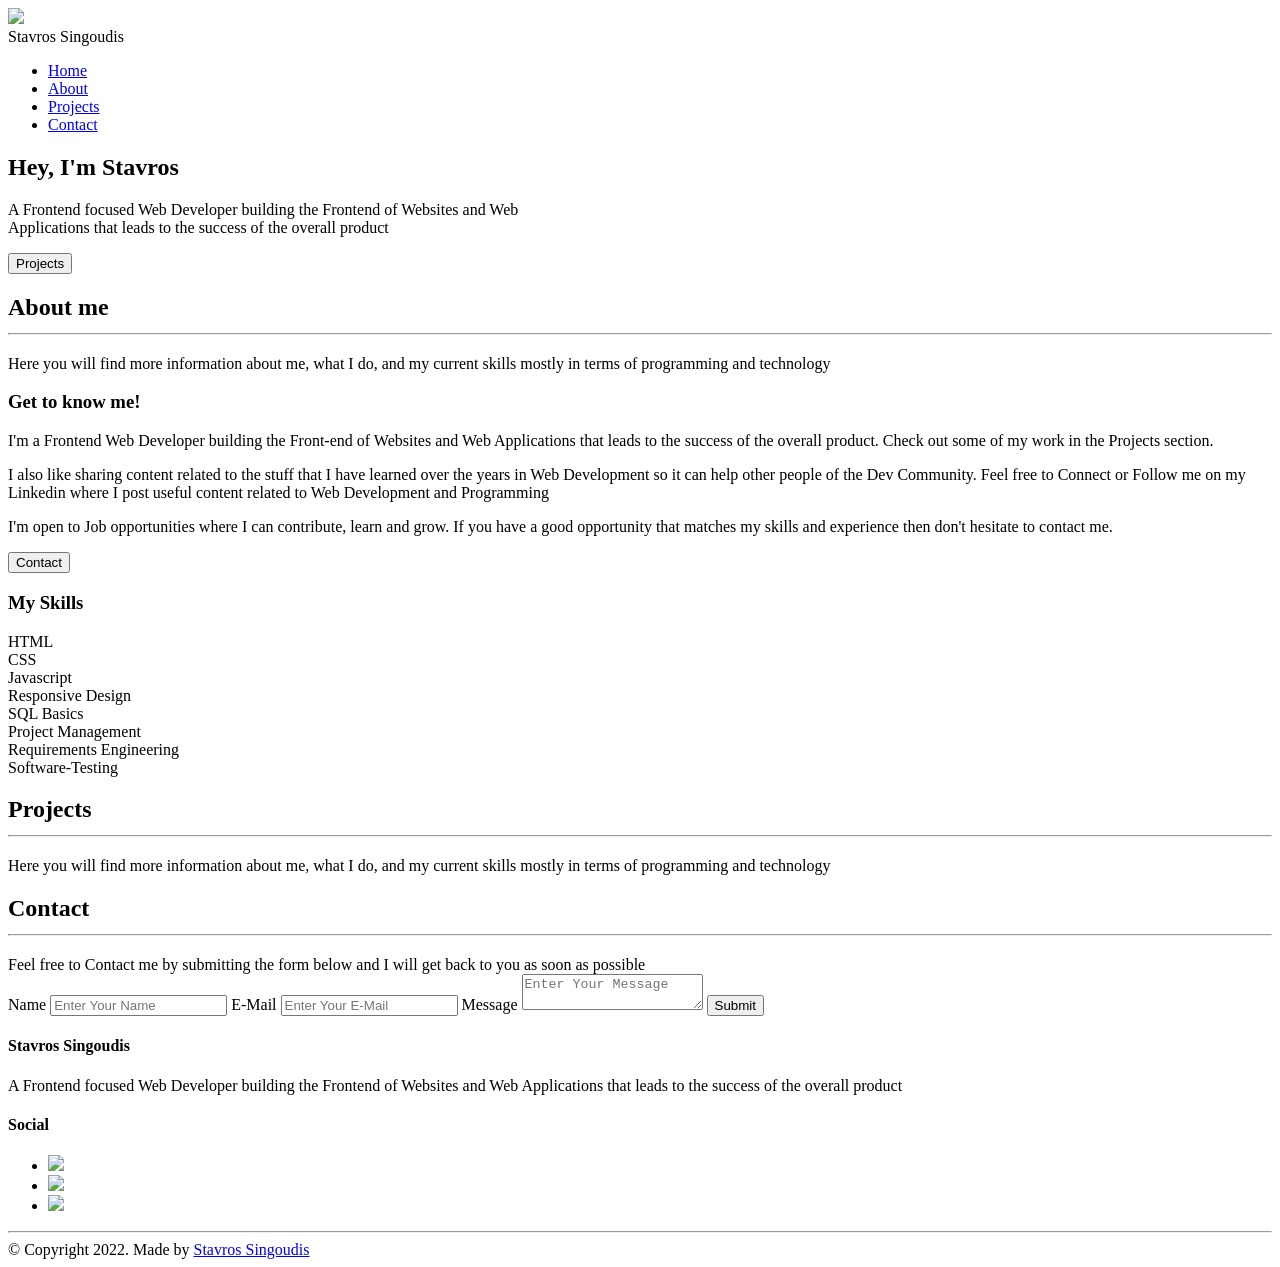
==== index.html @ 472e241a "Update index.html" ====
<!DOCTYPE html>
<html>

<head>
  <meta name="viewport" content="width=device-width, initial-scale=1">
  <link rel="stylesheet" href="index.css">
</head>


<body>
  <header class="header">
    <div class="header-container">
      <div class="header_left-container">
      <div class="header_logo">
        <img src="img/face-drake.png" class="header_logo-img"> </div>
        <span class="header_name"> Stavros Singoudis </span>
      </div>
      
      <div class="header_right-container">
        <ul class="header_links">
          <li class="header_link-wrapper">
            <a href="#home" class="header_link">Home</a> </li>
          <li class="header_link-wrapper">
            <a href="#about" class="header_link">About</a> </li>
          <li class="header_link-wrapper">
            <a href="#projects" class="header_link">Projects</a> </li>
          <li class="header_link-wrapper">
            <a href="#contact" class="header_link">Contact</a> </li>
        </ul>
      </div>
    </div>
  </header>


  <section class="home" id="home">
  <div class="main-container" id="home">
  <h1 class="home__mainName">Hey, I'm Stavros</h1>
    <div class="description">
    <p class="home__mainDescription">A Frontend focused Web Developer building the Frontend of Websites and Web <br>
      Applications that leads to the success of the overall 
      product</p> </div>
      <button class="button" id="home">Projects</button>
      <div class="mouse"></div>
      <!--hier noch das coole logo, aber weiß nicht wie-->
  </div>
</section>


<section class="about">  
  <div class="main-container" id="about"> 
    <h2 id="about">About me <hr class="rounded"> </h2>
    <div class="description">
      <p class="description" id="about">Here you will find more information about me, what I do, and my current skills mostly in terms of programming and technology
      </p>
      <div class="about_content">
        <div class="about_description">
         <h3>Get to know me!</h3> 
         <p>I'm a Frontend Web Developer building the Front-end of Websites and Web Applications that leads to the success of the overall product. Check out some of my work in the Projects section. </p>
          <p>I also like sharing content related to the stuff that I have learned over the years in Web Development so it can help other people of the Dev Community. Feel free to Connect or Follow me on my Linkedin where I post useful content related to Web Development and Programming</p>
          <p>I'm open to Job opportunities where I can contribute, learn and grow. If you have a good opportunity that matches my skills and experience then don't hesitate to contact me.
          </p>
          <button class="button" id="contactBT">Contact
            <!-- <a href="#contact">Contact</a> -->
          </button>
        
        </div>
        <div class="about_mySkills">
          <h3>My Skills</h3>
          <div class="skill">HTML</div>
          <div class="skill">CSS</div>
          <div class="skill">Javascript</div>
          <div class="skill">Responsive Design</div>
          <div class="skill">SQL Basics</div>
          <div class="skill">Project Management</div>
          <div class="skill">Requirements Engineering</div>
          <div class="skill">Software-Testing</div>
        </div>
      </div>
    </div> 
  </div>
</section>


<section class="projects" id="projects"> 
  <div class="main-container"> 
    <h2> Projects <hr class="rounded"></h2>
    <div class="description">
      <p class="description" id="projects">Here you will find more information about me, what I do, and my current skills mostly in terms of programming and technology
      </p>
  </div>
</section>
<section class="contact"> 
  <div class="main-container" id="contact"> 
    <h2>Contact <hr class="rounded"></h2>
    <div class="description">Feel free to Contact me by submitting the form below and I will get back to you as soon as possible
    </div>
      <div class="contactContainer">
        <div class="contactContainer-wrapper">
        <label for="name" class="tfDescription">Name</label>
        <input type="text" id="name" name="name" placeholder="Enter Your Name">
        <label for="mail" class="tfDescription">E-Mail</label>
        <input type="text" id="mail" name="mail" placeholder="Enter Your E-Mail">

        <label for="message" class="tfDescription">Message</label>
        <textarea name="message" placeholder="Enter Your Message"></textarea>
        <button class="button" id="submitBT">Submit</button>

    </div>
 </div>  
</div>
  </section>


<footer>
  <div class="footer_upper-container">
<div class="footer_upper-container-main">
  <div class="footer_upper-left-container">
    <h4>Stavros Singoudis</h4>
    <p class="footer-description">A Frontend focused Web Developer building the Frontend of Websites and Web Applications that leads to the success of the overall product</p>
  </div>
  <div class="footer_upper-right-container">
    <h4 id="social">Social</h4>
      <ul class="footer-icons-wrapper">
        <li class="footer-icons-list"> 
          <a href="..." class="footer-icons-link"><img class="footer-icons" src="img/Twitter-logo-transparent.png"></a></li>
        <li class="footer-icons"> 
          <a href="..." class="footer-icons-link"><img class="footer-icons" src="img/Linkedin-logo-round-transparent.png"></a></li>
        <li class="footer-icons"> 
          <a href="..." class="footer-icons-link"><img class="footer-icons" src="img/Discord-logo-transparent.png"></a></li>
        <!-- <li class="footer-icons"> 
          <a href="..." class="footer-icons-link"><img class="footer-icons" src="img/Telegram-logo-round-transparent.png"></a></li> -->
      </ul>
  </div>
</div>

      <hr class="footer-divider">

<div class="footer_lower-container">© Copyright 2022. Made by 
  <a href="..." class="footer_lower-name">Stavros Singoudis</a></div>
</div>
</footer>


</body>
</html>
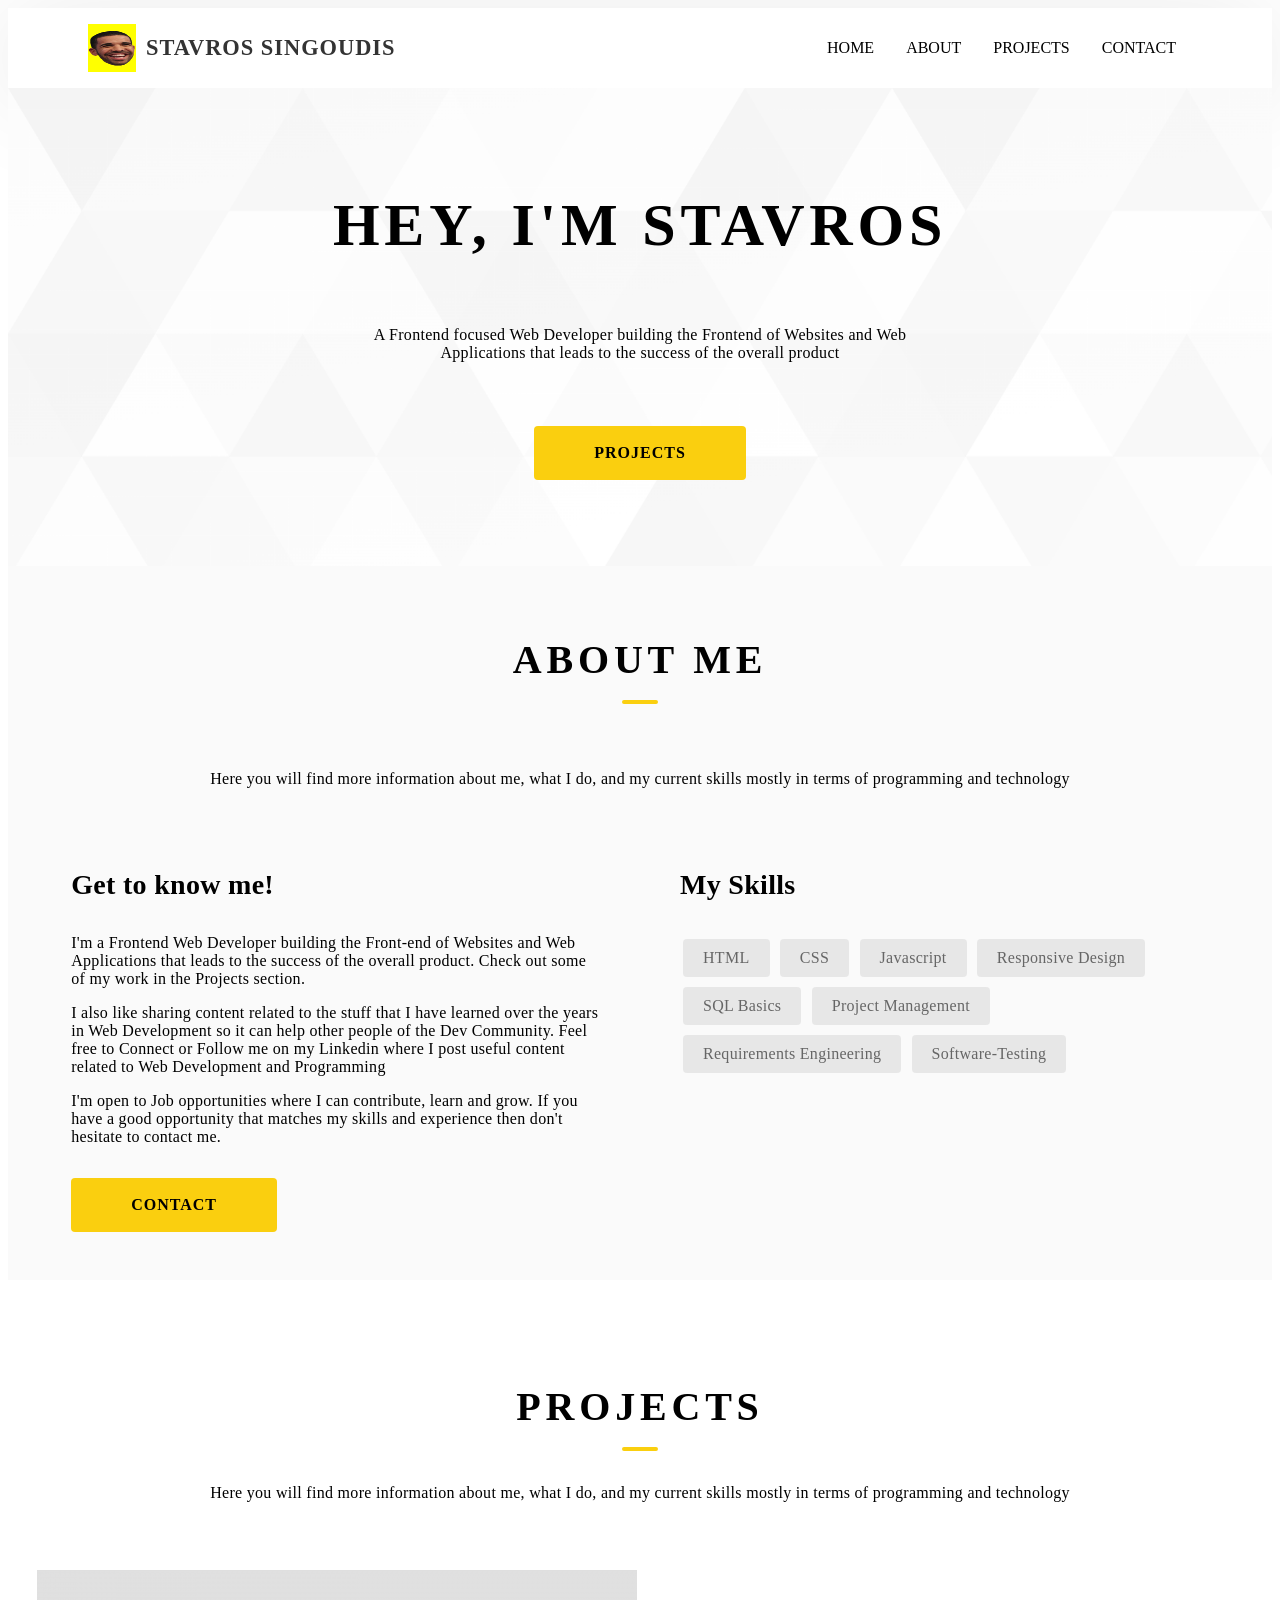
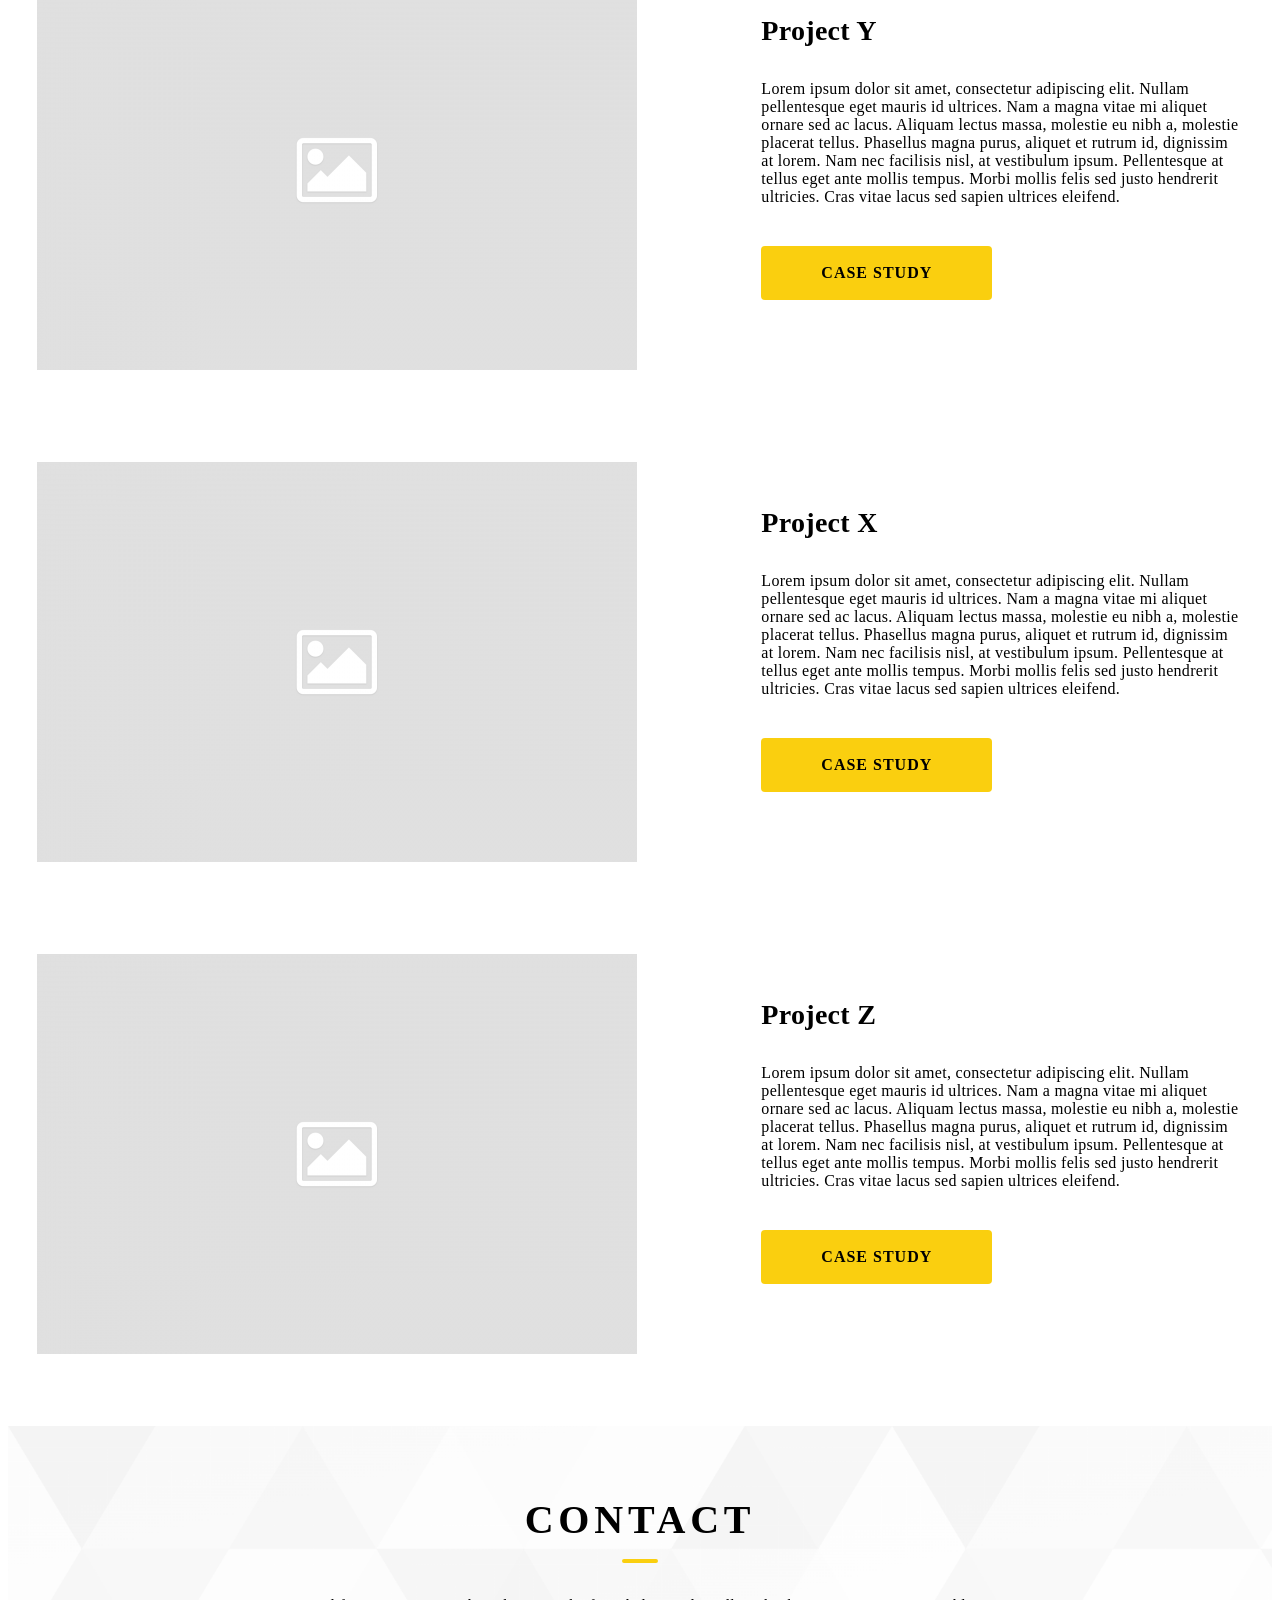
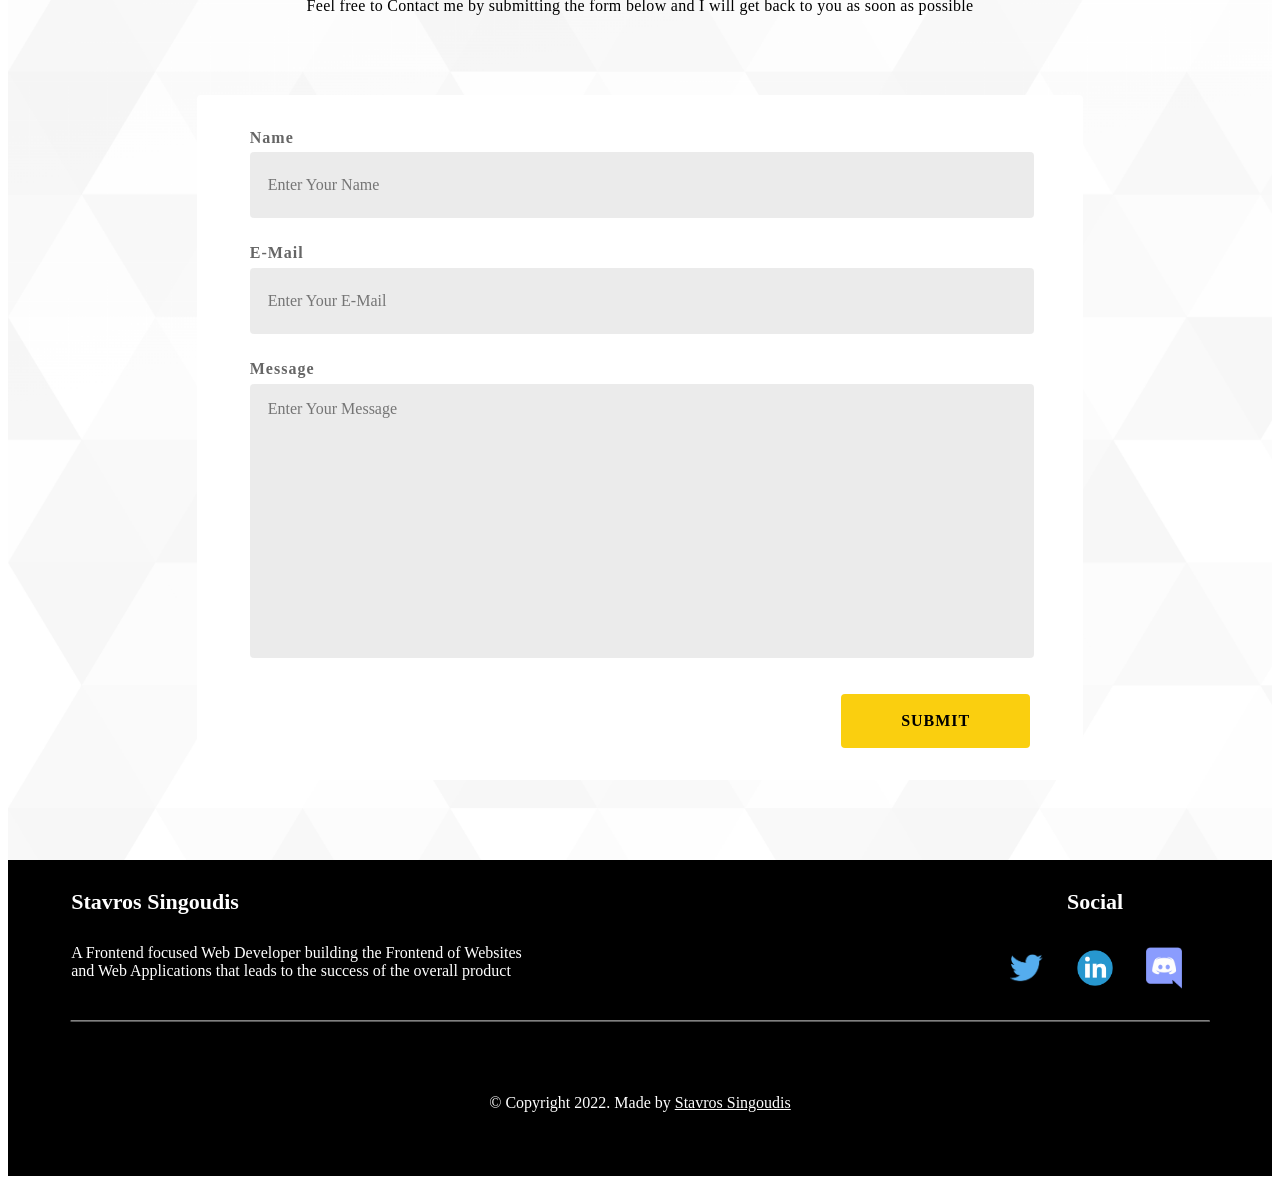
==== commit 8acb06dc: "Update 16_11_22 Project section updated" ====
--- a/index.html
+++ b/index.html
@@ -82,12 +82,56 @@
 
 
 <section class="projects" id="projects"> 
-  <div class="main-container"> 
+  <div class="main-container" id="projects"> 
     <h2> Projects <hr class="rounded"></h2>
-    <div class="description">
+    <div class="projects-main-container">
       <p class="description" id="projects">Here you will find more information about me, what I do, and my current skills mostly in terms of programming and technology
       </p>
-  </div>
+    <div class="projects-content-grid">
+      <div class="projects-picture">
+        <img class="projects-image" src="img/placeholder-image-600x400.png">
+      </div>
+      <div class="projects-content">
+        <h3>Project Y</h3>
+        <p class="projects">Lorem ipsum dolor sit amet, consectetur adipiscing elit. Nullam pellentesque eget mauris id ultrices. Nam a magna vitae mi aliquet ornare sed ac lacus. Aliquam lectus massa, molestie eu nibh a, molestie placerat tellus. Phasellus magna purus, 
+          aliquet et rutrum id, dignissim at lorem. Nam nec facilisis nisl, at vestibulum ipsum. Pellentesque at tellus eget ante mollis tempus. Morbi mollis felis sed justo hendrerit ultricies. Cras vitae lacus sed sapien ultrices eleifend.
+        </p> 
+        <button class="case-study" id="..." href="...">Case Study</button>
+      </div>  
+    </div>
+
+    <div class="projects-content-grid">
+      <div class="projects-picture">
+        <img class="projects-image" src="img/placeholder-image-600x400.png">
+      </div>
+      <div class="projects-content">
+        <h3>Project X</h3>
+        <p class="projects">Lorem ipsum dolor sit amet, consectetur adipiscing elit. Nullam pellentesque eget mauris id ultrices. Nam a magna vitae mi aliquet ornare sed ac lacus. Aliquam lectus massa, molestie eu nibh a, molestie placerat tellus. Phasellus magna purus, 
+          aliquet et rutrum id, dignissim at lorem. Nam nec facilisis nisl, at vestibulum ipsum. Pellentesque at tellus eget ante mollis tempus. Morbi mollis felis sed justo hendrerit ultricies. Cras vitae lacus sed sapien ultrices eleifend.
+        </p> 
+        <button class="case-study" id="..." href="...">Case Study</button>
+      </div>  
+    </div>
+
+    <div class="projects-content-grid">
+      <div class="projects-picture">
+        <img class="projects-image" src="img/placeholder-image-600x400.png">
+      </div>
+      <div class="projects-content">
+        <h3>Project Z</h3>
+        <p class="projects">Lorem ipsum dolor sit amet, consectetur adipiscing elit. Nullam pellentesque eget mauris id ultrices. Nam a magna vitae mi aliquet ornare sed ac lacus. Aliquam lectus massa, molestie eu nibh a, molestie placerat tellus. Phasellus magna purus, 
+          aliquet et rutrum id, dignissim at lorem. Nam nec facilisis nisl, at vestibulum ipsum. Pellentesque at tellus eget ante mollis tempus. Morbi mollis felis sed justo hendrerit ultricies. Cras vitae lacus sed sapien ultrices eleifend.
+        </p> 
+        <button class="case-study" id="..." href="...">Case Study</button>
+      </div>  
+    </div>
+
+
+
+</div>
+</div>
+
+
 </section>
 <section class="contact"> 
   <div class="main-container" id="contact"> 
@@ -142,4 +186,4 @@
 
 
 </body>
-</html>
+</html>
--- a/index.css
+++ b/index.css
@@ -0,0 +1,494 @@
+
+
+* {
+    font-family:"Source Sans Pro", serif;
+    /* border: .2px solid orange; */
+}
+
+
+
+    /* Überschriften */
+h1 {
+    margin-top: 15px;
+    font-family:'Times New Roman', Times, serif;
+    text-transform: uppercase;
+    letter-spacing: .3rem;
+    font-weight: 900;
+    font-size: 60px;
+}
+
+h2{
+    line-height: 60px;
+    vertical-align: baseline;
+    font-size: 40px;
+    letter-spacing: .3rem;
+    font-weight: 700;
+    text-transform:uppercase;
+    padding-top: 4rem;
+}
+
+h2#about {
+    padding-top: 4rem;
+    padding-bottom: .8rem;
+}
+
+h3{
+    line-height: 42px;
+    font-size:28px;
+    vertical-align: baseline;
+}
+
+h4{
+    font-size:22px;
+    color:white;
+}
+
+h4#social {
+    text-align: center;
+}
+
+
+
+    /* Header */
+
+/* header {
+    position:fixed;
+    width: 100%;
+    z-index: 1000;
+    box-shadow: 0 10px 100px rgb(0 0 0 / 10%);
+    margin-top: -10px;
+} */
+
+.header-container {
+    display: flex;
+    align-items: center;
+    justify-content: space-between;
+    padding: 1rem 5rem;
+    background: #000;
+    background: #fff;
+    box-shadow: 0 10px 100px rgb(0 0 0 / 10%);
+}
+
+
+    /* Header left container*/
+.header_left-container {
+    display: flex;
+    align-items: center;
+    cursor: pointer;
+    color: #333;
+    transition: color .3s;
+}
+
+.header_logo {
+    height: 48px;
+    width: 48px;
+    background-color: yellow;
+}
+
+.header_logo-img{
+    height: 48px;
+    width: 48px;
+}
+
+.header_name {
+    font-size: 1.4rem;
+    text-transform: uppercase;
+    font-weight: 700;
+    letter-spacing: 1px;
+    padding-left: 10px;
+}
+
+
+    /* Header right container*/
+.header_right-container {
+    text-transform: uppercase;
+}
+
+ul.header_links {
+    display:flex;
+    flex:1;
+    align-content: center;
+    padding-left: 0px;
+    margin:0%;
+}
+
+li.header_link-wrapper {
+    list-style: none;
+    justify-content: space-evenly;
+    line-height: 48px;
+    text-align: center;
+}
+
+.header_link {
+    text-decoration: none;
+    color:black;
+    padding: 1rem;
+}
+
+a:hover {
+    color:#facf0f;
+    transition: .4s;
+}
+
+.main-container {
+    width:100%;
+    text-align: center;
+    font-size: 16px;
+    letter-spacing: .3px;
+    position:relative;
+}
+
+.main-container#home {
+    background-image: url("img/home-background.png");
+    background-size: cover;
+    height: 50vh;
+    min-height: 30rem;
+    max-height: 80rem;
+
+    flex-direction: column;
+    display: flex;
+    justify-content: center;
+    align-items: center;
+  
+}
+
+.main-container#about {
+    background-color: #FAFAFA;
+    margin-top: -35px;
+}
+
+.main-container#projects {
+    background-color: #fff;
+}
+
+.projects-main-container{
+    /* border: 5px solid aquamarine; */
+}
+
+
+.main-container#contact {
+    background-image: url("img/home-background.png");
+    background-size: cover;
+}
+
+
+
+
+
+    /* About*/    
+.about_content{
+    display: flex;
+    width: 90%;
+    align-content: center;
+    text-align: center;
+    gap: 5rem;
+    margin-left: 5%;
+    margin-right: 5%;
+}
+
+.about_description{
+    width:50%;
+    text-align: left;
+}
+
+.about_mySkills{
+    width:50%;
+    text-align: left;
+}
+
+.skill {
+    display:inline-flex;
+    margin-inline: 3px;
+    margin-top: 5px;
+    margin-bottom: 5px;
+    border-width: none;
+    border-radius: 4px;
+    background: rgba(153,153,153,.2);
+    color:#666666;
+    padding:10px 20px;
+    width:fit-content;
+}
+
+
+
+    /* Projects */
+.projects-image{
+    width:fit-content;
+    height: fit-content;
+    max-height: 420px;
+    max-width: max-content;
+    /* border: 2px solid red; */
+    padding: 20px;
+}
+
+p.description{
+    padding-bottom: 2rem;
+    /* border: 2xp solid blue; */
+}
+
+
+.projects-content-grid {
+    display: flex;
+    justify-content: space-between;
+    gap: 5%;
+    margin-bottom: 3rem;
+    /* border: 2px solid green; */
+}
+
+.projects-picture {
+    width: 55%;
+}
+
+.projects-content {
+    width: 40%;
+    text-align: left;
+    padding: 2rem;
+    justify-content: baseline;
+    /* border: 2px solid orange; */
+}
+
+
+
+
+    /* Buttons */
+button{
+    font-size: 16px;
+    letter-spacing: 1px;
+    font-weight: 700;
+    padding-right: 60px;
+    padding-left: 60px;
+    padding-top: 15px;
+    padding-bottom: 15px;
+    border-width: 0px;
+    line-height: 24px;
+    border-radius: 4px;
+    background-color: #facf0f;
+    font-weight: 700;
+    text-transform: uppercase;
+    /* margin-bottom: 3rem; */
+}
+
+button:hover{
+    box-shadow: 3rem black;
+    transform: translate(0, -.15rem);
+    transition-duration: .3s;
+  
+}
+
+.button#home {
+    margin-top: 3rem;
+}
+
+.button#contactBT {
+    margin-top: 1rem;
+    margin-bottom: 3rem;
+}
+
+button.case-study{
+    margin-top: 1.5rem;
+}
+
+
+
+    /* Divider */
+hr.rounded {
+    border: 2px solid #facf0f;
+    border-radius: 12px;
+    width: 2rem;
+    box-shadow: none;
+    margin-top: .6rem;
+  }
+
+.contactContainer {
+    /* border: 2px solid blue; */
+    margin-top: 5rem;
+    margin-bottom: 5rem;
+    border-radius: 4px;
+    border-width: 0px;
+    padding: 2rem;
+    width: 65%;
+    background-color: white;
+    display:inline-block;
+    justify-content: center;
+}
+
+.contactContainer-wrapper{
+    width: 95%;
+    display:inline-block;
+    /* border: 2px solid red; */
+}
+
+label {
+    line-height: 21px;
+    font-size: 16px;
+    letter-spacing: 1px;
+    font-weight: 700;
+    display:flex; 
+    padding-bottom: .3rem;
+    color: #666666;
+}
+
+input[type=text] {
+    font-size: 16px;
+    width: 100%;
+    height:4rem;
+    border-radius: 4px;
+    border-width: 0px;
+    margin-bottom: 1.5rem;
+    background: rgba(153,153,153,.2);
+}
+
+textarea {
+    font-size: 16px;
+    height: 16rem;
+    width: 100%;
+    resize: none;
+    border-radius: 4px;
+    border-width: 0px;
+    padding-top: 1rem;
+    background: rgba(153,153,153,.2);
+}
+
+#submitBT{
+    float: right;
+    margin-top: 2rem;
+}
+
+::placeholder{
+    padding-left: 1rem;
+}
+
+
+    /* Footer */
+footer{
+    background-color: #000;
+    color:#fff;
+    width: 100%;
+
+}
+
+    /*Footer-Upper-Section*/
+.footer_upper-container{
+    justify-content: space-between;
+    width: 100%;
+}
+
+.footer_upper-container-main {
+    display: flex;
+    justify-content: space-between;
+    color:#fff;
+    width: 90%;
+    margin-left:5%;
+    margin-right:5%;
+}
+
+.footer_upper-left-container {
+    width: 40%;
+    float:left;
+}
+
+.footer_upper-right-container{
+    width:20%;
+    float:right;
+}
+
+.footer-icons-wrapper{
+    display: flex;
+    justify-items:baseline;
+    justify-content: space-evenly;
+    padding-inline-start: 0%;
+    list-style: none;
+    text-decoration: none;
+    /* flex: 1; */
+    }
+
+.footer-icons-list {
+    display:flex;
+    vertical-align: baseline;
+    /* flex-grow: 1;
+    flex-wrap: wrap; */
+}
+
+li.footer-icons-list {
+    text-decoration: none;
+    list-style: none;
+}
+
+.footer-icons-link {
+    text-decoration: none;
+    color:#fff;
+}
+
+.footer-icons{
+    height: 48px;
+    width: 48px;
+}
+
+.footer-divider{
+    color:white;
+    width: 90%;
+    border-color: #000;
+    border-top: 1px solid grey;
+    border-radius: 12px;
+}
+
+
+
+    /* Footer lower-Container*/
+.footer_lower-container{
+    text-align: center;
+    padding: 4rem;
+}
+
+.footer_lower-name{
+    color:white;
+    text-decoration-color: white;
+}
+
+
+
+
+
+
+
+
+    /* jQuery responsive Design */
+@media screen and (max-width: 900px) {
+    body{
+        background-color: lightblue;
+        display: block;
+    }
+}
+
+
+
+
+
+
+
+
+
+/*
+.mouse {
+    width: 25px;
+    height: 40px;
+    border: 2px solid #333;
+    border-radius: 60px;
+    position: relative;
+    overflow: hidden;
+}
+
+.mouse::before {
+    content: '';
+    width: 5px;
+    height: 5px;
+    position: absolute;
+    top: 7px;
+    left: 50%;
+    transform: translateX(-50%);
+    background-color: #333;
+    border-radius: 50%;
+    opacity: 1;
+    animation: wheel 1.3s infinite;
+    -webkit-animation: wheel 1.3s infinite;
+} */
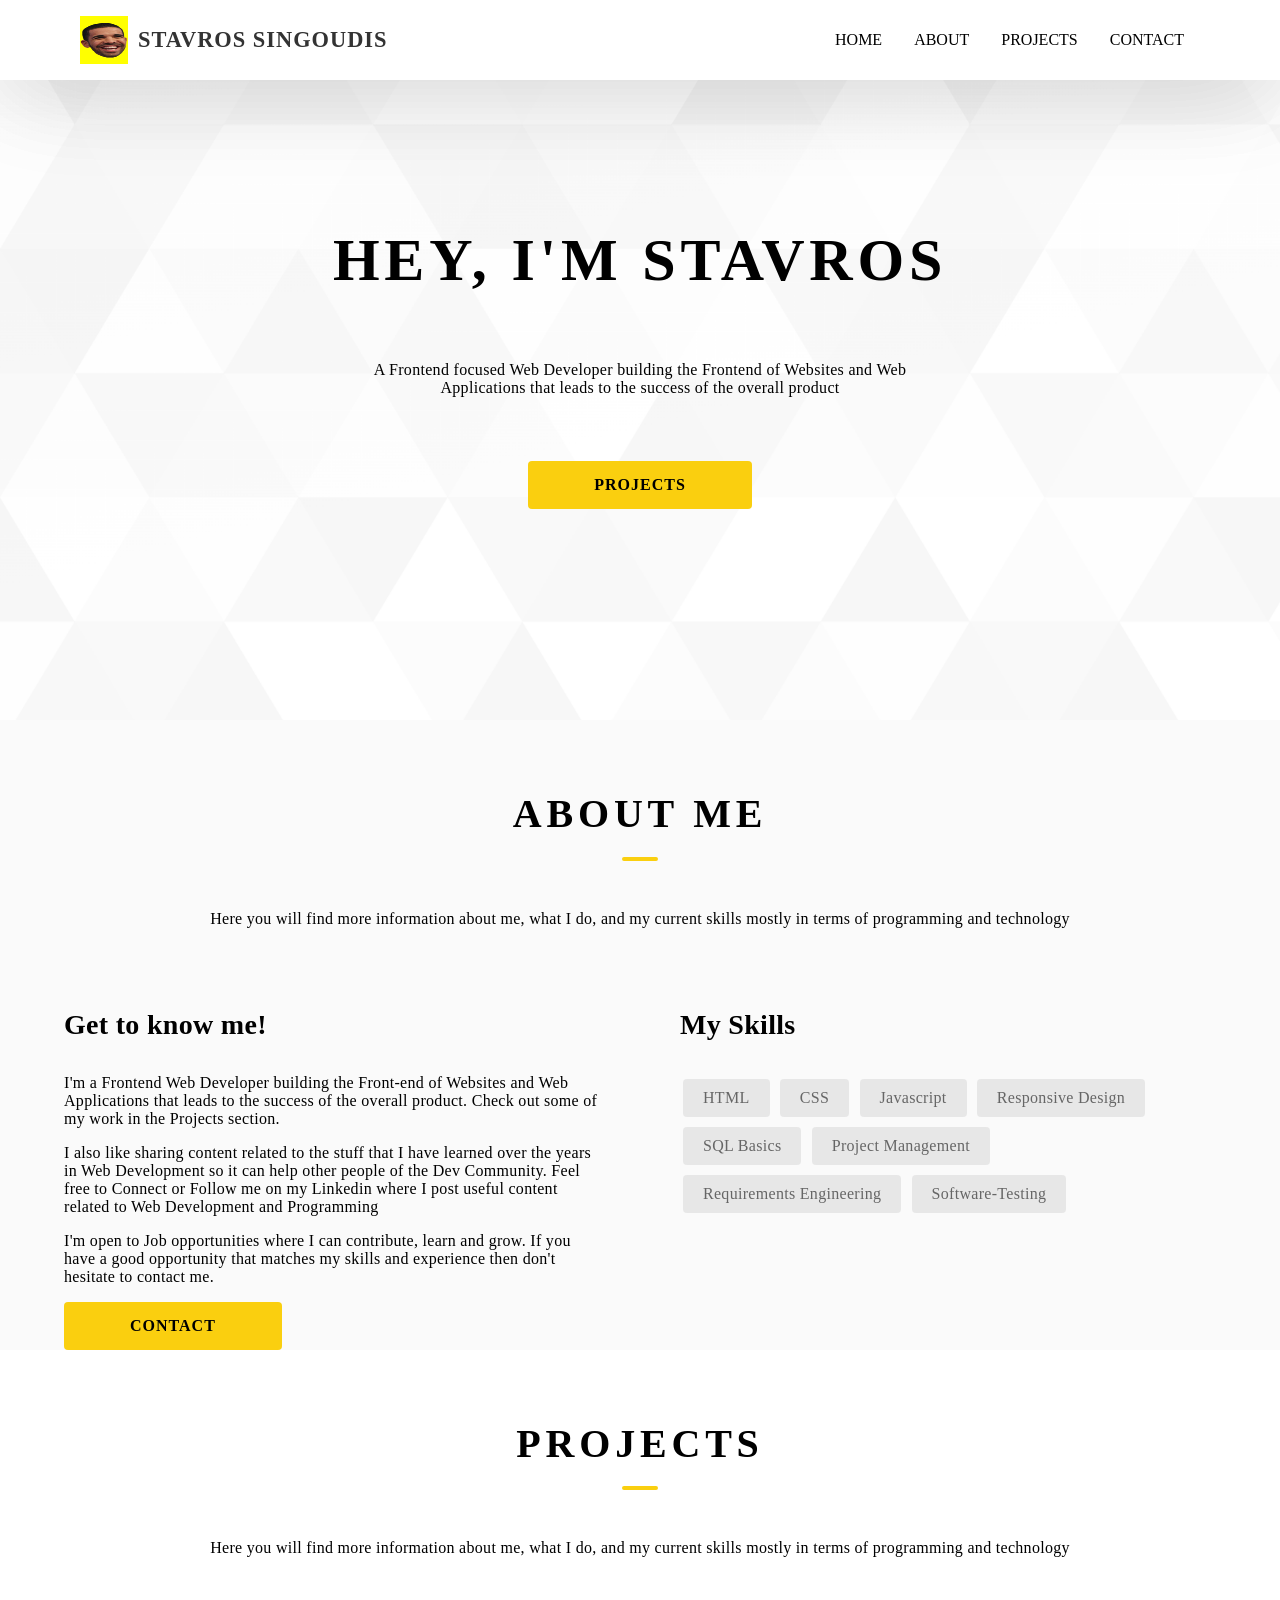
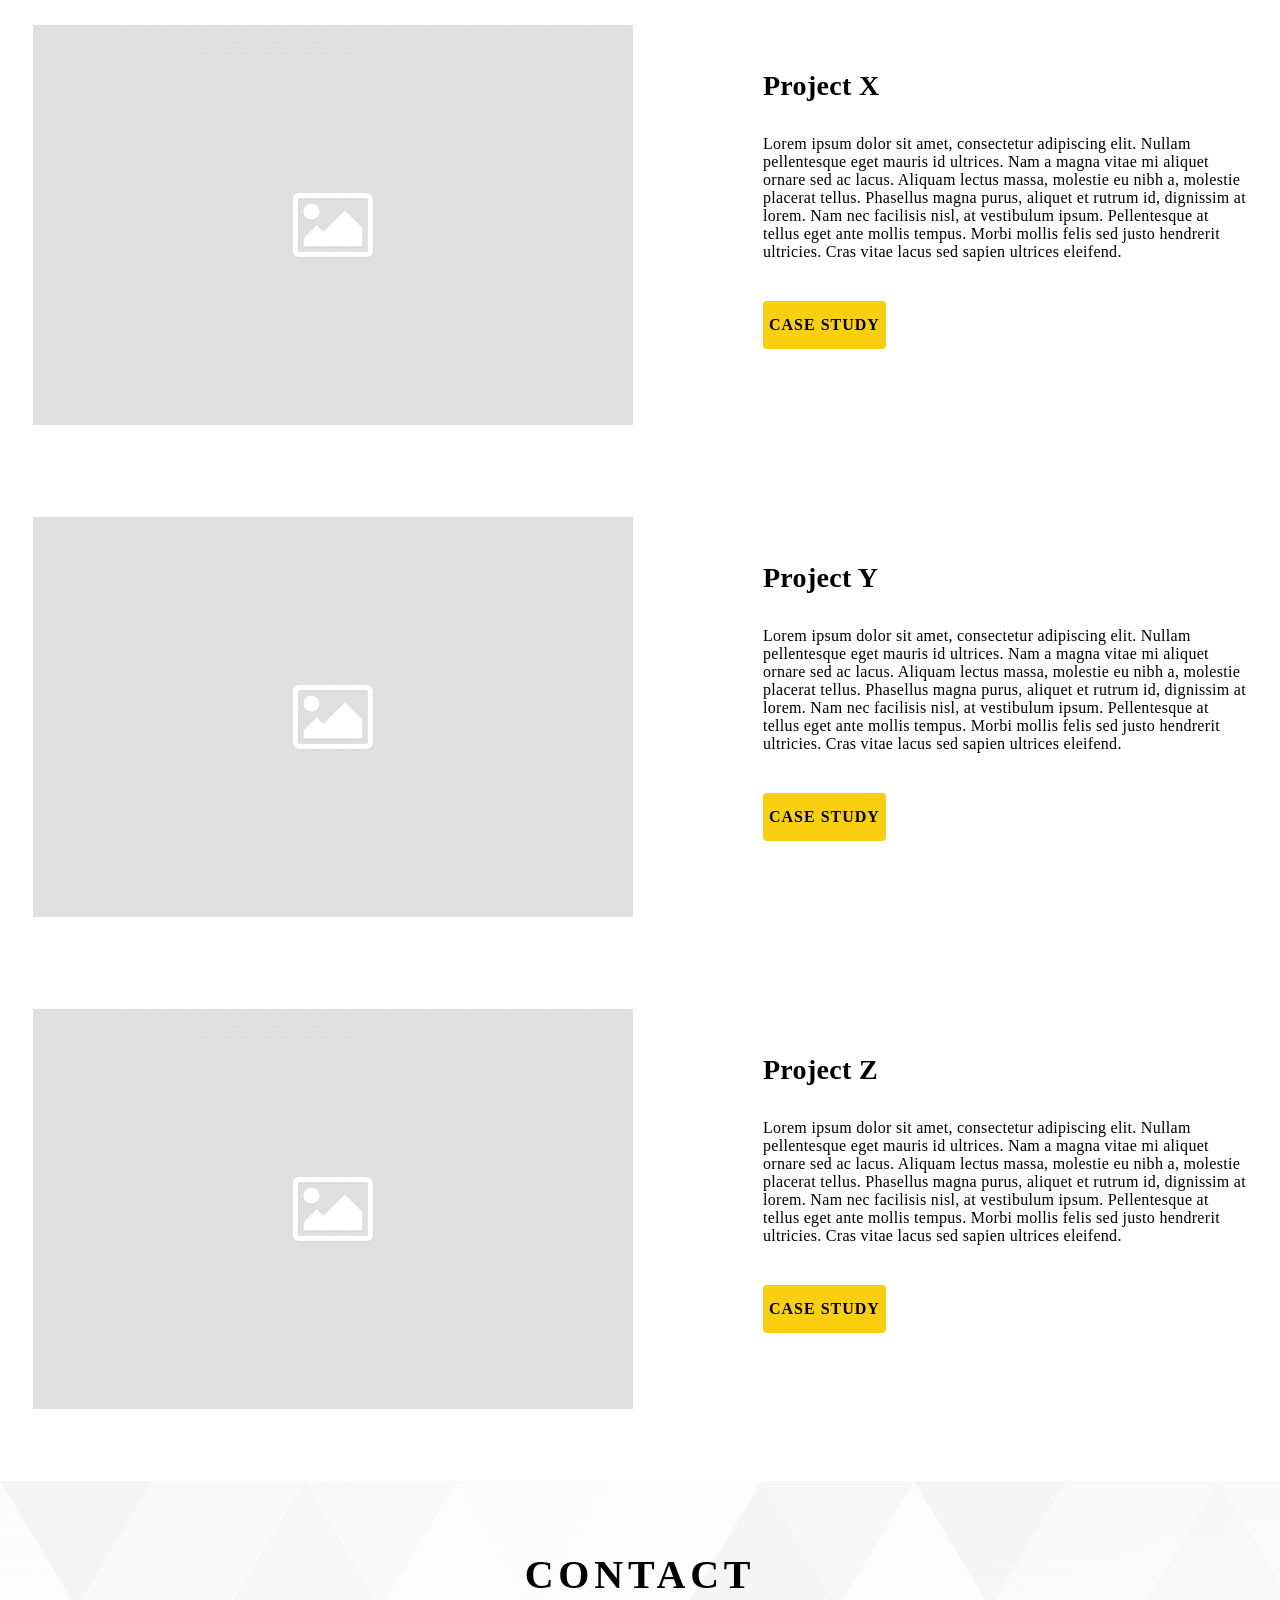
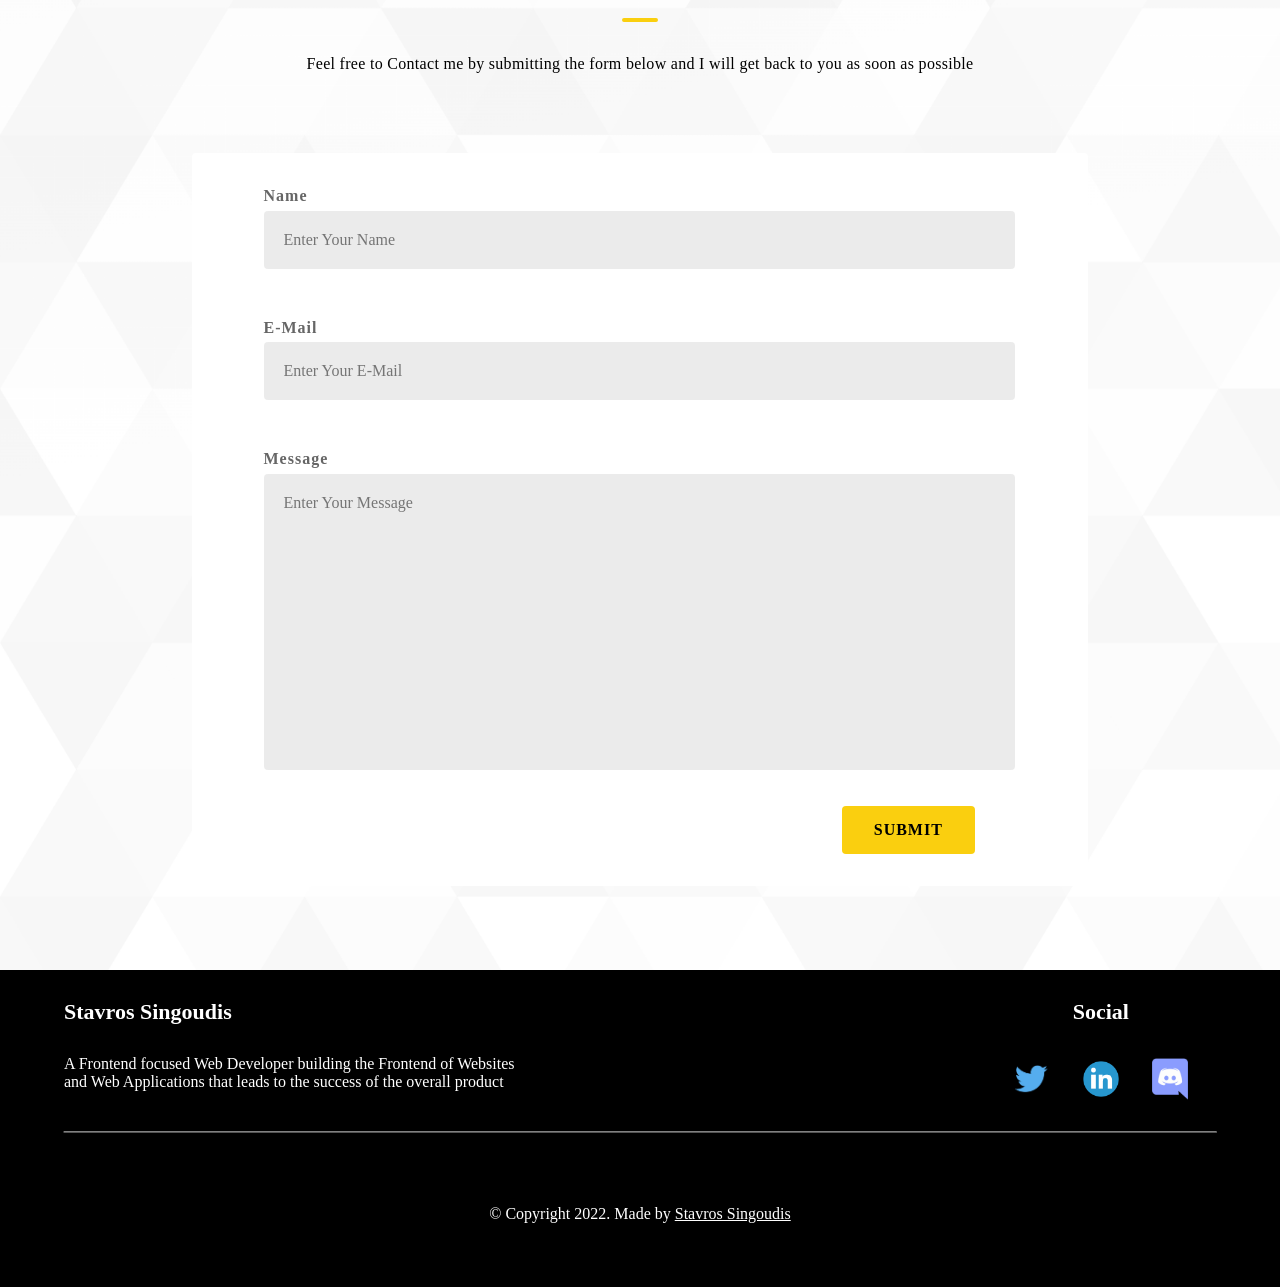
==== commit c00a9506: "Update 27.12 contact Form with sending Mails added" ====
--- a/index.html
+++ b/index.html
@@ -4,6 +4,41 @@
 <head>
   <meta name="viewport" content="width=device-width, initial-scale=1">
   <link rel="stylesheet" href="index.css">
+  <script src="https://smtpjs.com/v3/smtp.js"> </script>
+  <script type="text/javascript">
+             
+var currentTime = new Date()
+anfrageUhrzeit = currentTime.toLocaleTimeString()
+anfrageDatum = currentTime.toLocaleDateString()
+
+function sendEmail() {
+            Email.send({
+            SecureToken : '9abf427f-50d6-4b92-8784-0fe58f9a1834',
+            To : 'stavrossingoudis@gmail.com',
+            From : 'stavrossingoudis@gmail.com',
+            Subject : "Neue Kundenanfrage von " + document.getElementById('name').value,
+            Body :  "<br> <b>Name: </b>" + document.getElementById('name').value +
+                    "<br>" +
+                    "<br> <b>E-Mail: </b>" + document.getElementById('mail').value +
+                    "<br>" +
+                    "<br> <b>Nachricht: </b>" + document.getElementById('message').value +
+                    "<br>" +
+                    "<br> <b>Datum der Anfrage: </b>" + anfrageDatum +
+                    "<br>" +
+                    "<br> <b>Uhrzeit der Anfrage: </b>" + anfrageUhrzeit +
+                    "<br>" +
+                    "<br> Geolocation?? evtl noch hinzufügen"
+                    
+         }).then(
+            message => alert('Ihr Nachricht wurde erfolgreich versendet')
+             );
+           }
+
+           function resetForm() {
+            document.getElementById('contactFormBody').reset()
+           }
+    
+    </script>
 </head>
 
 
@@ -39,13 +74,11 @@
     <p class="home__mainDescription">A Frontend focused Web Developer building the Frontend of Websites and Web <br>
       Applications that leads to the success of the overall 
       product</p> </div>
-      <button class="button" id="home">Projects</button>
+      <button class="button" id="home"><a href="#projects" class="href-unstyled">Projects</a></button>
       <div class="mouse"></div>
       <!--hier noch das coole logo, aber weiß nicht wie-->
   </div>
 </section>
-
-
 <section class="about">  
   <div class="main-container" id="about"> 
     <h2 id="about">About me <hr class="rounded"> </h2>
@@ -59,9 +92,7 @@
           <p>I also like sharing content related to the stuff that I have learned over the years in Web Development so it can help other people of the Dev Community. Feel free to Connect or Follow me on my Linkedin where I post useful content related to Web Development and Programming</p>
           <p>I'm open to Job opportunities where I can contribute, learn and grow. If you have a good opportunity that matches my skills and experience then don't hesitate to contact me.
           </p>
-          <button class="button" id="contactBT">Contact
-            <!-- <a href="#contact">Contact</a> -->
-          </button>
+          <button class="button" id="contactBT"><a href="#contact" class="href-unstyled">Contact</a></button>
         
         </div>
         <div class="about_mySkills">
@@ -92,7 +123,7 @@
         <img class="projects-image" src="img/placeholder-image-600x400.png">
       </div>
       <div class="projects-content">
-        <h3>Project Y</h3>
+        <h3>Project X</h3>
         <p class="projects">Lorem ipsum dolor sit amet, consectetur adipiscing elit. Nullam pellentesque eget mauris id ultrices. Nam a magna vitae mi aliquet ornare sed ac lacus. Aliquam lectus massa, molestie eu nibh a, molestie placerat tellus. Phasellus magna purus, 
           aliquet et rutrum id, dignissim at lorem. Nam nec facilisis nisl, at vestibulum ipsum. Pellentesque at tellus eget ante mollis tempus. Morbi mollis felis sed justo hendrerit ultricies. Cras vitae lacus sed sapien ultrices eleifend.
         </p> 
@@ -105,7 +136,7 @@
         <img class="projects-image" src="img/placeholder-image-600x400.png">
       </div>
       <div class="projects-content">
-        <h3>Project X</h3>
+        <h3>Project Y</h3>
         <p class="projects">Lorem ipsum dolor sit amet, consectetur adipiscing elit. Nullam pellentesque eget mauris id ultrices. Nam a magna vitae mi aliquet ornare sed ac lacus. Aliquam lectus massa, molestie eu nibh a, molestie placerat tellus. Phasellus magna purus, 
           aliquet et rutrum id, dignissim at lorem. Nam nec facilisis nisl, at vestibulum ipsum. Pellentesque at tellus eget ante mollis tempus. Morbi mollis felis sed justo hendrerit ultricies. Cras vitae lacus sed sapien ultrices eleifend.
         </p> 
@@ -138,16 +169,21 @@
     <h2>Contact <hr class="rounded"></h2>
     <div class="description">Feel free to Contact me by submitting the form below and I will get back to you as soon as possible
     </div>
+    
       <div class="contactContainer">
         <div class="contactContainer-wrapper">
+          <form method="post" id="contactFormBody" autocomplete="off">
         <label for="name" class="tfDescription">Name</label>
-        <input type="text" id="name" name="name" placeholder="Enter Your Name">
+        <input type="text" id="name" name="name" placeholder="Enter Your Name" required>
         <label for="mail" class="tfDescription">E-Mail</label>
-        <input type="text" id="mail" name="mail" placeholder="Enter Your E-Mail">
+        <input type="text" id="mail" name="mail" placeholder="Enter Your E-Mail" required>
 
         <label for="message" class="tfDescription">Message</label>
-        <textarea name="message" placeholder="Enter Your Message"></textarea>
-        <button class="button" id="submitBT">Submit</button>
+        <textarea name="message" id="message" placeholder="Enter Your Message" required></textarea>
+        <input type="button" value="submit" id="submitBT" onclick="sendEmail(); resetForm()"/>
+        
+      </form>
+
 
     </div>
  </div>  
--- a/index.css
+++ b/index.css
@@ -1,9 +1,34 @@
-
-
 * {
     font-family:"Source Sans Pro", serif;
-    /* border: .2px solid orange; */
-}
+}
+
+html{
+    scroll-padding-top: 4rem;
+    scroll-behavior: smooth;
+}
+
+body {
+    margin: 0px;
+}
+
+a:hover {
+    color:#facf0f;
+    transition: .6s ease;
+    text-decoration: none;
+}
+
+a.href-unstyled{
+    text-decoration: none;
+    color:#000;
+    cursor: pointer;
+    padding-right: 60px;
+    padding-left: 60px;
+    padding-top: 15px;
+    padding-bottom: 15px;
+    line-height: 24px;
+}
+
+
 
 
 
@@ -14,8 +39,7 @@
     text-transform: uppercase;
     letter-spacing: .3rem;
     font-weight: 900;
-    font-size: 60px;
-}
+    font-size: 60px;}
 
 h2{
     line-height: 60px;
@@ -25,10 +49,7 @@
     font-weight: 700;
     text-transform:uppercase;
     padding-top: 4rem;
-}
-
-h2#about {
-    padding-top: 4rem;
+    margin:0px;
     padding-bottom: .8rem;
 }
 
@@ -49,15 +70,20 @@
 
 
 
+
     /* Header */
 
-/* header {
+header {
     position:fixed;
     width: 100%;
     z-index: 1000;
     box-shadow: 0 10px 100px rgb(0 0 0 / 10%);
-    margin-top: -10px;
-} */
+}
+
+@media (max-width:900px) {
+
+}
+    
 
 .header-container {
     display: flex;
@@ -76,7 +102,6 @@
     align-items: center;
     cursor: pointer;
     color: #333;
-    transition: color .3s;
 }
 
 .header_logo {
@@ -125,53 +150,40 @@
     padding: 1rem;
 }
 
-a:hover {
-    color:#facf0f;
-    transition: .4s;
-}
-
+
+
+    /* Container */
 .main-container {
     width:100%;
     text-align: center;
     font-size: 16px;
     letter-spacing: .3px;
-    position:relative;
 }
 
 .main-container#home {
     background-image: url("img/home-background.png");
     background-size: cover;
-    height: 50vh;
-    min-height: 30rem;
-    max-height: 80rem;
+    min-height: 45rem;
 
     flex-direction: column;
     display: flex;
     justify-content: center;
     align-items: center;
-  
 }
 
 .main-container#about {
     background-color: #FAFAFA;
-    margin-top: -35px;
 }
 
 .main-container#projects {
     background-color: #fff;
-}
-
-.projects-main-container{
-    /* border: 5px solid aquamarine; */
-}
-
+    display: block;
+}
 
 .main-container#contact {
     background-image: url("img/home-background.png");
     background-size: cover;
 }
-
-
 
 
 
@@ -186,6 +198,7 @@
     margin-right: 5%;
 }
 
+
 .about_description{
     width:50%;
     text-align: left;
@@ -217,13 +230,11 @@
     height: fit-content;
     max-height: 420px;
     max-width: max-content;
-    /* border: 2px solid red; */
     padding: 20px;
 }
 
 p.description{
     padding-bottom: 2rem;
-    /* border: 2xp solid blue; */
 }
 
 
@@ -232,7 +243,6 @@
     justify-content: space-between;
     gap: 5%;
     margin-bottom: 3rem;
-    /* border: 2px solid green; */
 }
 
 .projects-picture {
@@ -244,7 +254,6 @@
     text-align: left;
     padding: 2rem;
     justify-content: baseline;
-    /* border: 2px solid orange; */
 }
 
 
@@ -255,34 +264,37 @@
     font-size: 16px;
     letter-spacing: 1px;
     font-weight: 700;
-    padding-right: 60px;
-    padding-left: 60px;
-    padding-top: 15px;
-    padding-bottom: 15px;
-    border-width: 0px;
-    line-height: 24px;
+    border-width: 0px;
+    height: 3rem;
     border-radius: 4px;
     background-color: #facf0f;
     font-weight: 700;
     text-transform: uppercase;
-    /* margin-bottom: 3rem; */
 }
 
 button:hover{
     box-shadow: 3rem black;
     transform: translate(0, -.15rem);
     transition-duration: .3s;
-  
 }
 
 .button#home {
     margin-top: 3rem;
 }
 
-.button#contactBT {
+/* .button#contactBT {
     margin-top: 1rem;
     margin-bottom: 3rem;
-}
+    font-size: 16px;
+    letter-spacing: 1px;
+    font-weight: 700;
+    border-width: 0px;
+    height: 3rem;
+    border-radius: 4px;
+    background-color: #facf0f;
+    font-weight: 700;
+    text-transform: uppercase;
+ } */
 
 button.case-study{
     margin-top: 1.5rem;
@@ -296,11 +308,12 @@
     border-radius: 12px;
     width: 2rem;
     box-shadow: none;
-    margin-top: .6rem;
+    margin-top: .8rem;
   }
 
+
+    /* Contact */
 .contactContainer {
-    /* border: 2px solid blue; */
     margin-top: 5rem;
     margin-bottom: 5rem;
     border-radius: 4px;
@@ -314,8 +327,27 @@
 
 .contactContainer-wrapper{
     width: 95%;
-    display:inline-block;
+    /* display:inline-block; */
+    float: left;
     /* border: 2px solid red; */
+}
+
+form{
+    display: inline-block;
+    width: 90%;
+}
+
+form.button{
+    cursor: pointer;
+    font-size: 16px;
+    letter-spacing: 1px;
+    font-weight: 700;
+    border-width: 0px;
+    height: 3rem;
+    border-radius: 4px;
+    background-color: #facf0f;
+    font-weight: 700;
+    text-transform: uppercase;
 }
 
 label {
@@ -329,13 +361,16 @@
 }
 
 input[type=text] {
+    display: inline-block;
     font-size: 16px;
     width: 100%;
-    height:4rem;
-    border-radius: 4px;
-    border-width: 0px;
-    margin-bottom: 1.5rem;
+    padding: 20px;
+    line-height: normal;
+    border-radius: 4px;
+    border-width: 0px;
+    margin-bottom: 3rem;
     background: rgba(153,153,153,.2);
+    outline:none;
 }
 
 textarea {
@@ -345,17 +380,26 @@
     resize: none;
     border-radius: 4px;
     border-width: 0px;
-    padding-top: 1rem;
+    padding: 20px;
     background: rgba(153,153,153,.2);
+    outline: none;
 }
 
 #submitBT{
-    float: right;
     margin-top: 2rem;
-}
-
-::placeholder{
-    padding-left: 1rem;
+    padding: 0 2rem;
+    cursor: pointer;
+    font-size: 16px;
+    letter-spacing: 1px;
+    border-width: 0px;
+    height: 3rem;
+    border-radius: 4px;
+    background-color: #facf0f;
+    font-weight: 700;
+    text-transform: uppercase;
+    float:right;
+    margin-left: 2rem;
+    margin-right: 0px;
 }
 
 
@@ -364,6 +408,7 @@
     background-color: #000;
     color:#fff;
     width: 100%;
+    flex-shrink: 1;
 
 }
 
@@ -436,6 +481,7 @@
 
     /* Footer lower-Container*/
 .footer_lower-container{
+    /* flex-shrink: 1; */
     text-align: center;
     padding: 4rem;
 }
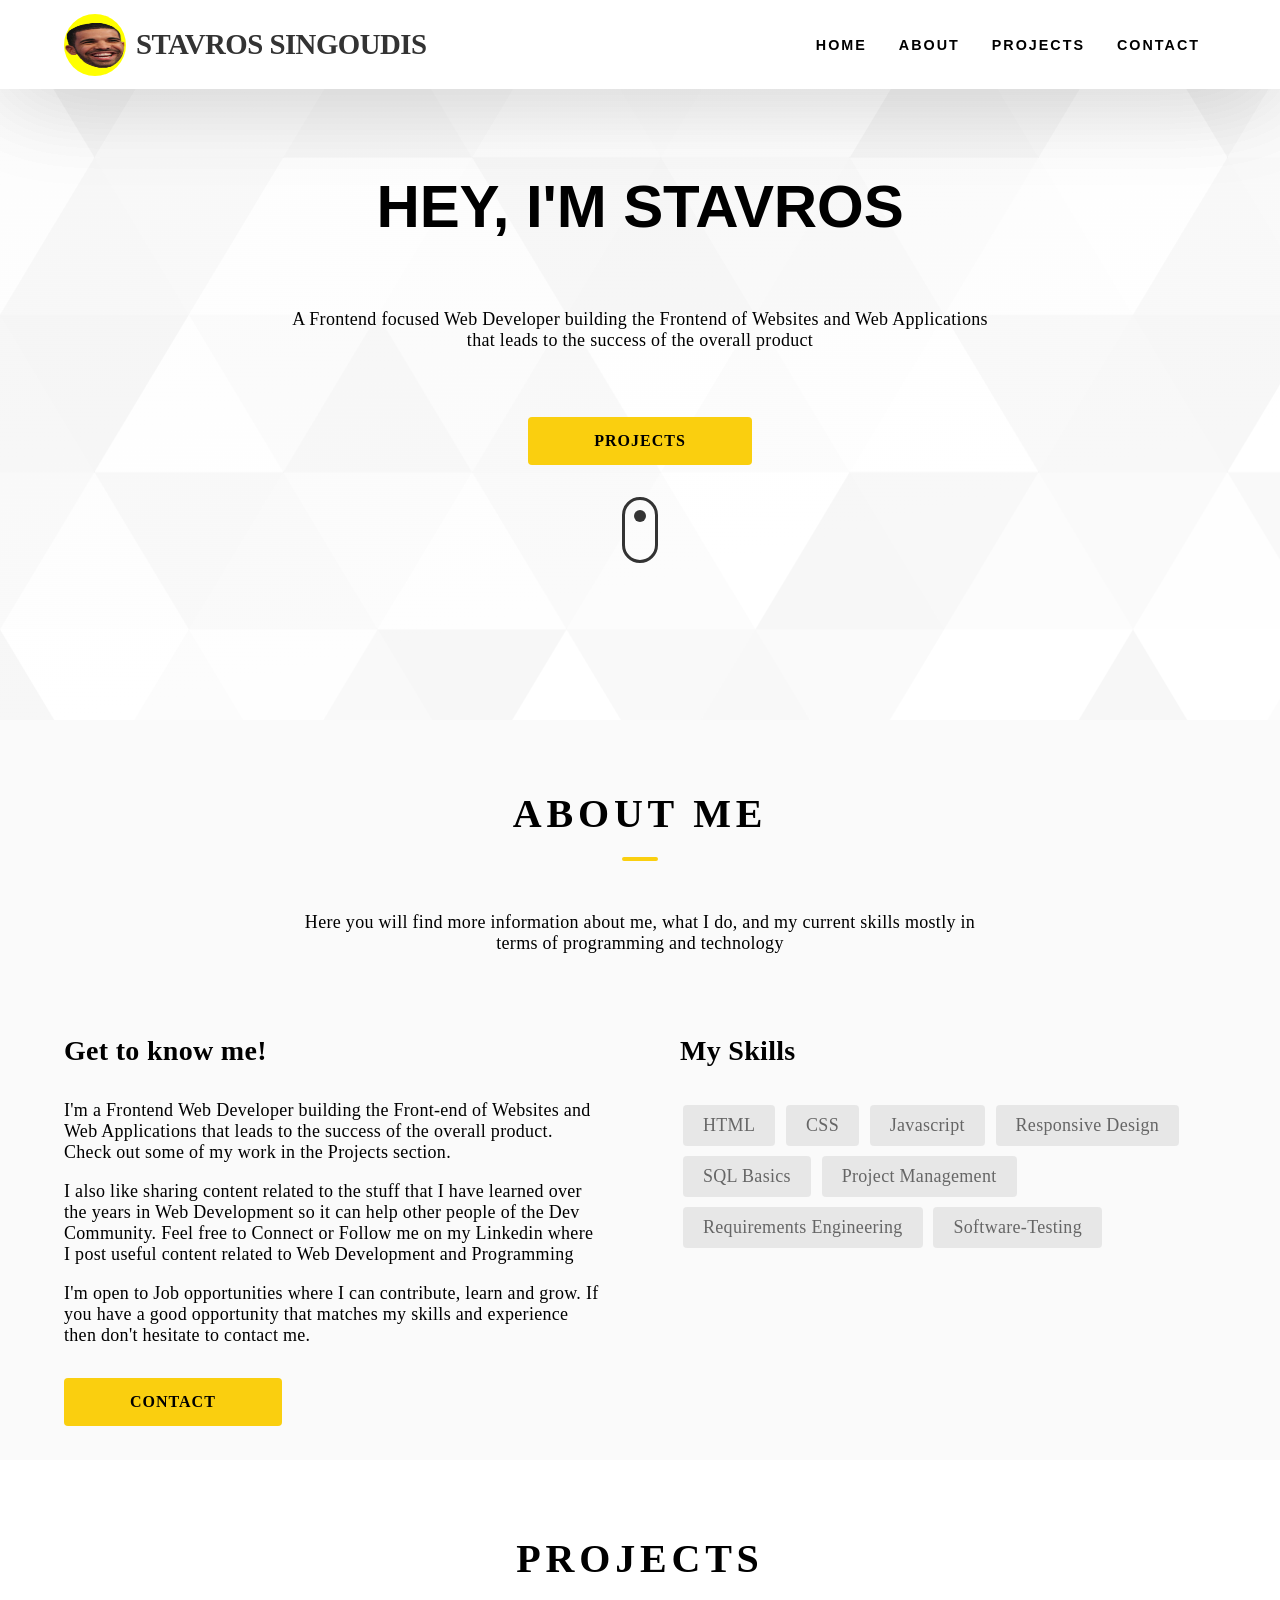
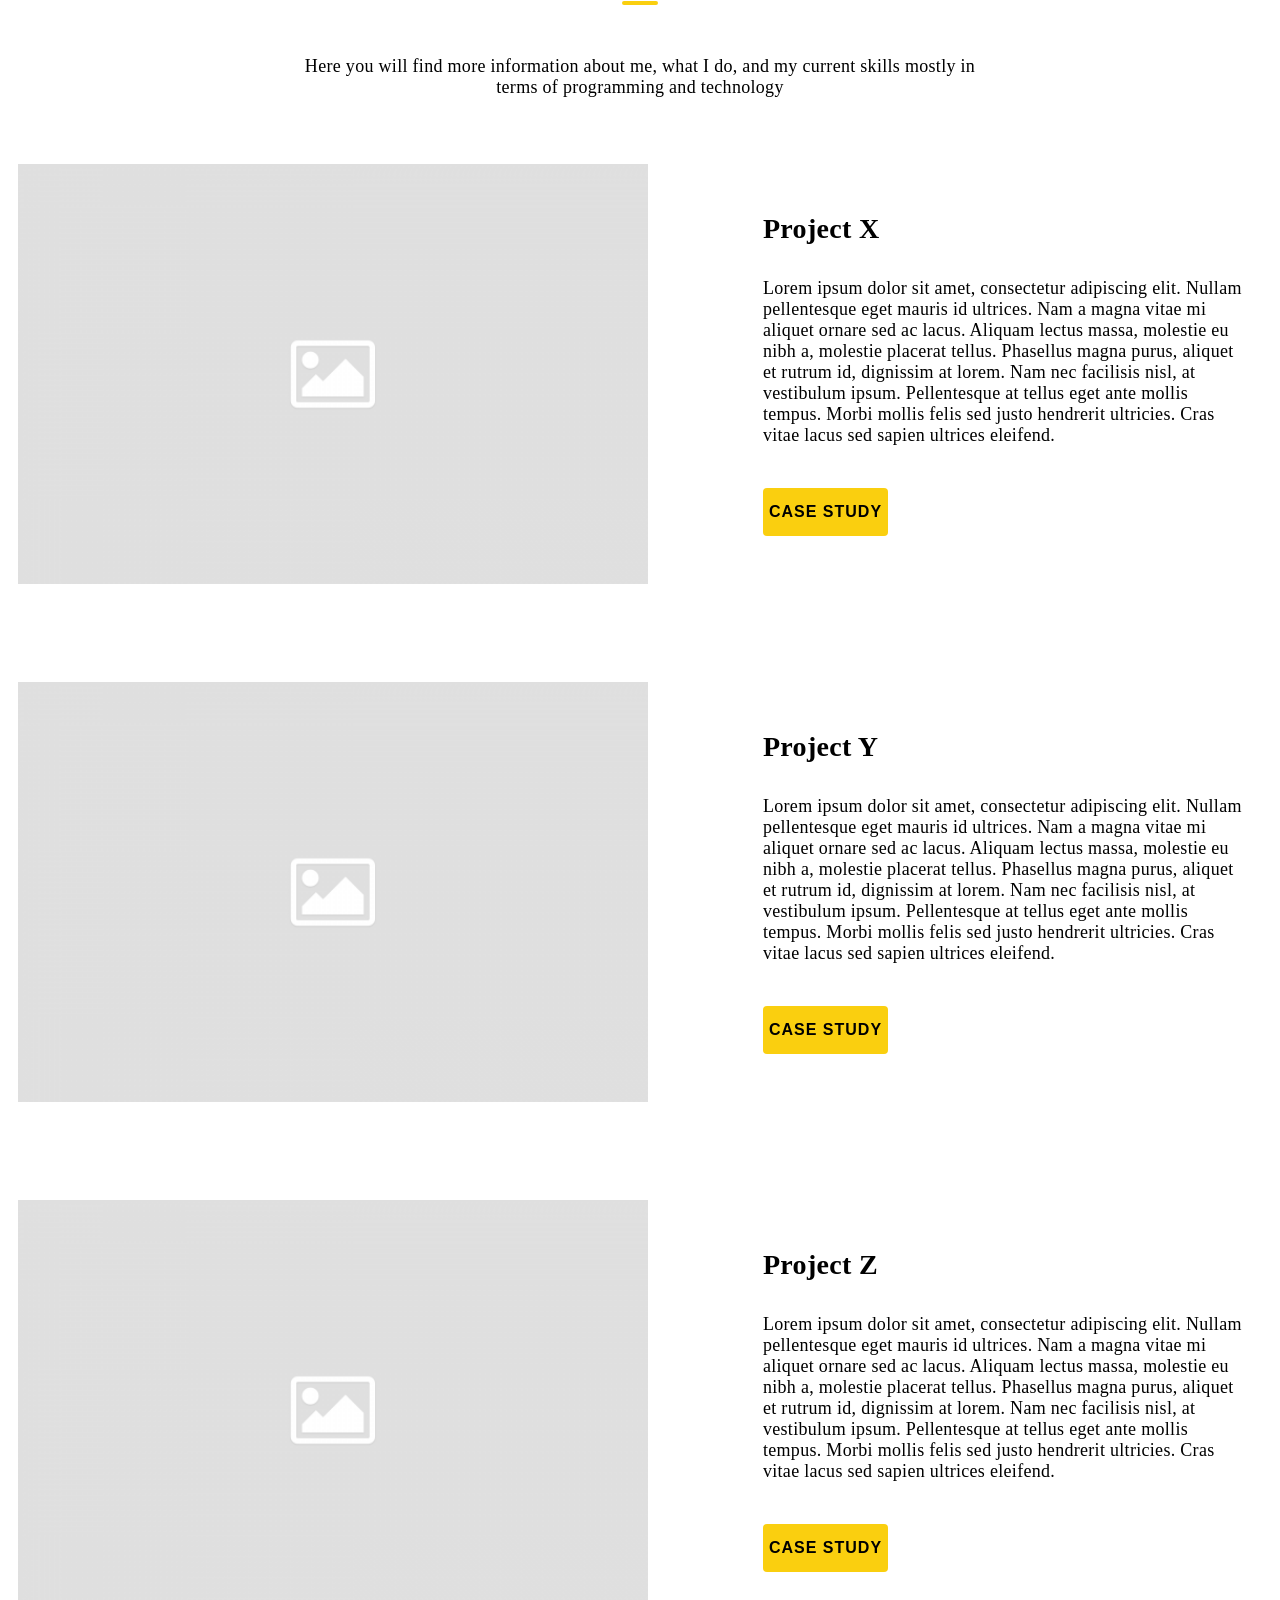
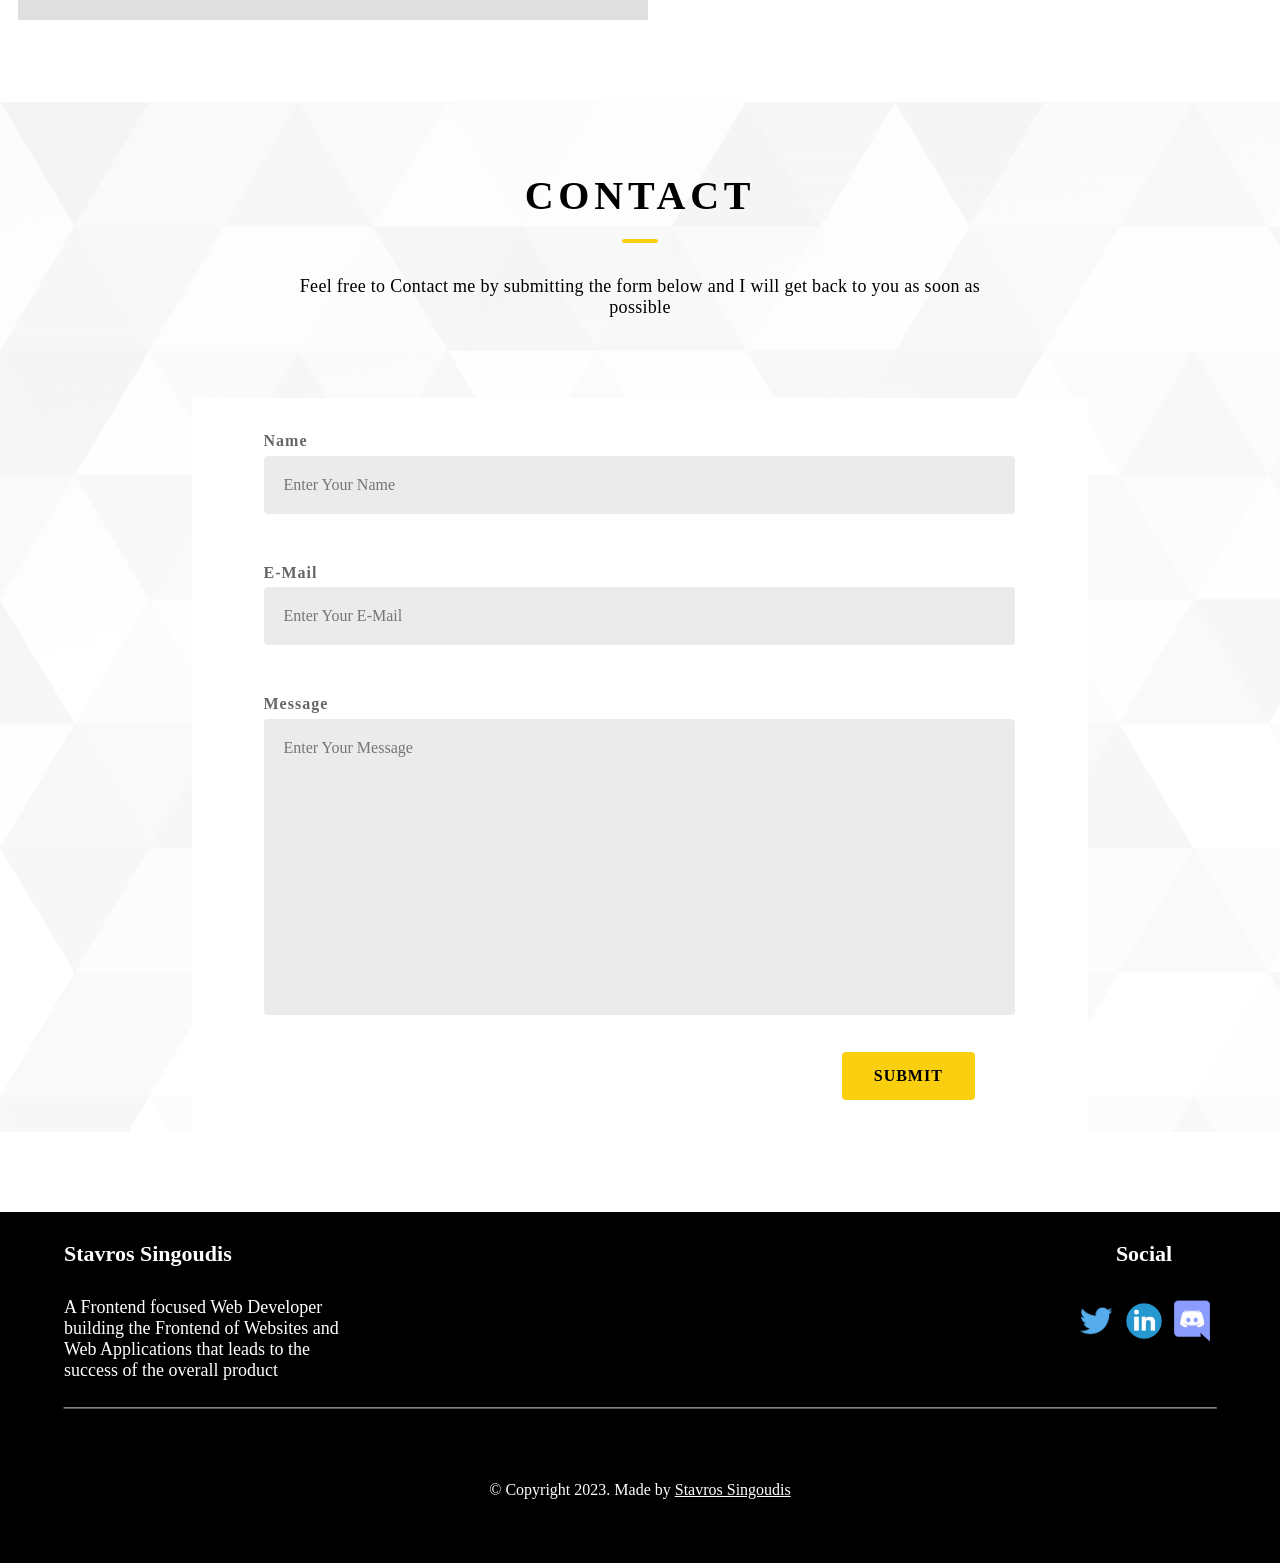
==== commit 6f80e9eb: "test" ====
--- a/index.html
+++ b/index.html
@@ -1,225 +1,249 @@
-<!DOCTYPE html>
-<html>
-
-<head>
-  <meta name="viewport" content="width=device-width, initial-scale=1">
-  <link rel="stylesheet" href="index.css">
-  <script src="https://smtpjs.com/v3/smtp.js"> </script>
-  <script type="text/javascript">
-             
-var currentTime = new Date()
-anfrageUhrzeit = currentTime.toLocaleTimeString()
-anfrageDatum = currentTime.toLocaleDateString()
-
-function sendEmail() {
-            Email.send({
-            SecureToken : '9abf427f-50d6-4b92-8784-0fe58f9a1834',
-            To : 'stavrossingoudis@gmail.com',
-            From : 'stavrossingoudis@gmail.com',
-            Subject : "Neue Kundenanfrage von " + document.getElementById('name').value,
-            Body :  "<br> <b>Name: </b>" + document.getElementById('name').value +
-                    "<br>" +
-                    "<br> <b>E-Mail: </b>" + document.getElementById('mail').value +
-                    "<br>" +
-                    "<br> <b>Nachricht: </b>" + document.getElementById('message').value +
-                    "<br>" +
-                    "<br> <b>Datum der Anfrage: </b>" + anfrageDatum +
-                    "<br>" +
-                    "<br> <b>Uhrzeit der Anfrage: </b>" + anfrageUhrzeit +
-                    "<br>" +
-                    "<br> Geolocation?? evtl noch hinzufügen"
-                    
-         }).then(
-            message => alert('Ihr Nachricht wurde erfolgreich versendet')
-             );
-           }
-
-           function resetForm() {
-            document.getElementById('contactFormBody').reset()
-           }
-    
-    </script>
-</head>
-
-
-<body>
-  <header class="header">
-    <div class="header-container">
-      <div class="header_left-container">
-      <div class="header_logo">
-        <img src="img/face-drake.png" class="header_logo-img"> </div>
-        <span class="header_name"> Stavros Singoudis </span>
-      </div>
-      
-      <div class="header_right-container">
-        <ul class="header_links">
-          <li class="header_link-wrapper">
-            <a href="#home" class="header_link">Home</a> </li>
-          <li class="header_link-wrapper">
-            <a href="#about" class="header_link">About</a> </li>
-          <li class="header_link-wrapper">
-            <a href="#projects" class="header_link">Projects</a> </li>
-          <li class="header_link-wrapper">
-            <a href="#contact" class="header_link">Contact</a> </li>
-        </ul>
-      </div>
-    </div>
-  </header>
-
-
-  <section class="home" id="home">
-  <div class="main-container" id="home">
-  <h1 class="home__mainName">Hey, I'm Stavros</h1>
-    <div class="description">
-    <p class="home__mainDescription">A Frontend focused Web Developer building the Frontend of Websites and Web <br>
-      Applications that leads to the success of the overall 
-      product</p> </div>
-      <button class="button" id="home"><a href="#projects" class="href-unstyled">Projects</a></button>
-      <div class="mouse"></div>
-      <!--hier noch das coole logo, aber weiß nicht wie-->
-  </div>
-</section>
-<section class="about">  
-  <div class="main-container" id="about"> 
-    <h2 id="about">About me <hr class="rounded"> </h2>
-    <div class="description">
-      <p class="description" id="about">Here you will find more information about me, what I do, and my current skills mostly in terms of programming and technology
-      </p>
-      <div class="about_content">
-        <div class="about_description">
-         <h3>Get to know me!</h3> 
-         <p>I'm a Frontend Web Developer building the Front-end of Websites and Web Applications that leads to the success of the overall product. Check out some of my work in the Projects section. </p>
-          <p>I also like sharing content related to the stuff that I have learned over the years in Web Development so it can help other people of the Dev Community. Feel free to Connect or Follow me on my Linkedin where I post useful content related to Web Development and Programming</p>
-          <p>I'm open to Job opportunities where I can contribute, learn and grow. If you have a good opportunity that matches my skills and experience then don't hesitate to contact me.
-          </p>
-          <button class="button" id="contactBT"><a href="#contact" class="href-unstyled">Contact</a></button>
-        
-        </div>
-        <div class="about_mySkills">
-          <h3>My Skills</h3>
-          <div class="skill">HTML</div>
-          <div class="skill">CSS</div>
-          <div class="skill">Javascript</div>
-          <div class="skill">Responsive Design</div>
-          <div class="skill">SQL Basics</div>
-          <div class="skill">Project Management</div>
-          <div class="skill">Requirements Engineering</div>
-          <div class="skill">Software-Testing</div>
-        </div>
-      </div>
-    </div> 
-  </div>
-</section>
-
-
-<section class="projects" id="projects"> 
-  <div class="main-container" id="projects"> 
-    <h2> Projects <hr class="rounded"></h2>
-    <div class="projects-main-container">
-      <p class="description" id="projects">Here you will find more information about me, what I do, and my current skills mostly in terms of programming and technology
-      </p>
-    <div class="projects-content-grid">
-      <div class="projects-picture">
-        <img class="projects-image" src="img/placeholder-image-600x400.png">
-      </div>
-      <div class="projects-content">
-        <h3>Project X</h3>
-        <p class="projects">Lorem ipsum dolor sit amet, consectetur adipiscing elit. Nullam pellentesque eget mauris id ultrices. Nam a magna vitae mi aliquet ornare sed ac lacus. Aliquam lectus massa, molestie eu nibh a, molestie placerat tellus. Phasellus magna purus, 
-          aliquet et rutrum id, dignissim at lorem. Nam nec facilisis nisl, at vestibulum ipsum. Pellentesque at tellus eget ante mollis tempus. Morbi mollis felis sed justo hendrerit ultricies. Cras vitae lacus sed sapien ultrices eleifend.
-        </p> 
-        <button class="case-study" id="..." href="...">Case Study</button>
-      </div>  
-    </div>
-
-    <div class="projects-content-grid">
-      <div class="projects-picture">
-        <img class="projects-image" src="img/placeholder-image-600x400.png">
-      </div>
-      <div class="projects-content">
-        <h3>Project Y</h3>
-        <p class="projects">Lorem ipsum dolor sit amet, consectetur adipiscing elit. Nullam pellentesque eget mauris id ultrices. Nam a magna vitae mi aliquet ornare sed ac lacus. Aliquam lectus massa, molestie eu nibh a, molestie placerat tellus. Phasellus magna purus, 
-          aliquet et rutrum id, dignissim at lorem. Nam nec facilisis nisl, at vestibulum ipsum. Pellentesque at tellus eget ante mollis tempus. Morbi mollis felis sed justo hendrerit ultricies. Cras vitae lacus sed sapien ultrices eleifend.
-        </p> 
-        <button class="case-study" id="..." href="...">Case Study</button>
-      </div>  
-    </div>
-
-    <div class="projects-content-grid">
-      <div class="projects-picture">
-        <img class="projects-image" src="img/placeholder-image-600x400.png">
-      </div>
-      <div class="projects-content">
-        <h3>Project Z</h3>
-        <p class="projects">Lorem ipsum dolor sit amet, consectetur adipiscing elit. Nullam pellentesque eget mauris id ultrices. Nam a magna vitae mi aliquet ornare sed ac lacus. Aliquam lectus massa, molestie eu nibh a, molestie placerat tellus. Phasellus magna purus, 
-          aliquet et rutrum id, dignissim at lorem. Nam nec facilisis nisl, at vestibulum ipsum. Pellentesque at tellus eget ante mollis tempus. Morbi mollis felis sed justo hendrerit ultricies. Cras vitae lacus sed sapien ultrices eleifend.
-        </p> 
-        <button class="case-study" id="..." href="...">Case Study</button>
-      </div>  
-    </div>
-
-
-
-</div>
-</div>
-
-
-</section>
-<section class="contact"> 
-  <div class="main-container" id="contact"> 
-    <h2>Contact <hr class="rounded"></h2>
-    <div class="description">Feel free to Contact me by submitting the form below and I will get back to you as soon as possible
-    </div>
-    
-      <div class="contactContainer">
-        <div class="contactContainer-wrapper">
-          <form method="post" id="contactFormBody" autocomplete="off">
-        <label for="name" class="tfDescription">Name</label>
-        <input type="text" id="name" name="name" placeholder="Enter Your Name" required>
-        <label for="mail" class="tfDescription">E-Mail</label>
-        <input type="text" id="mail" name="mail" placeholder="Enter Your E-Mail" required>
-
-        <label for="message" class="tfDescription">Message</label>
-        <textarea name="message" id="message" placeholder="Enter Your Message" required></textarea>
-        <input type="button" value="submit" id="submitBT" onclick="sendEmail(); resetForm()"/>
-        
-      </form>
-
-
-    </div>
- </div>  
-</div>
-  </section>
-
-
-<footer>
-  <div class="footer_upper-container">
-<div class="footer_upper-container-main">
-  <div class="footer_upper-left-container">
-    <h4>Stavros Singoudis</h4>
-    <p class="footer-description">A Frontend focused Web Developer building the Frontend of Websites and Web Applications that leads to the success of the overall product</p>
-  </div>
-  <div class="footer_upper-right-container">
-    <h4 id="social">Social</h4>
-      <ul class="footer-icons-wrapper">
-        <li class="footer-icons-list"> 
-          <a href="..." class="footer-icons-link"><img class="footer-icons" src="img/Twitter-logo-transparent.png"></a></li>
-        <li class="footer-icons"> 
-          <a href="..." class="footer-icons-link"><img class="footer-icons" src="img/Linkedin-logo-round-transparent.png"></a></li>
-        <li class="footer-icons"> 
-          <a href="..." class="footer-icons-link"><img class="footer-icons" src="img/Discord-logo-transparent.png"></a></li>
-        <!-- <li class="footer-icons"> 
-          <a href="..." class="footer-icons-link"><img class="footer-icons" src="img/Telegram-logo-round-transparent.png"></a></li> -->
-      </ul>
-  </div>
-</div>
-
-      <hr class="footer-divider">
-
-<div class="footer_lower-container">© Copyright 2022. Made by 
-  <a href="..." class="footer_lower-name">Stavros Singoudis</a></div>
-</div>
-</footer>
-
-
-</body>
+<!DOCTYPE html>
+<html>
+
+<head>
+  <meta name="viewport" content="width=device-width, initial-scale=1.0">
+  <link rel="stylesheet" href="index.css">
+  <script src="https://smtpjs.com/v3/smtp.js"> </script>
+  <script src="//code.tidio.co/9klryaqyounvccegtlufrhurlujdqzvg.js" async></script>
+  <script type="text/javascript">
+             
+var currentTime = new Date()
+anfrageUhrzeit = currentTime.toLocaleTimeString()
+anfrageDatum = currentTime.toLocaleDateString()
+
+function sendEmail() {
+            Email.send({
+            SecureToken : '9abf427f-50d6-4b92-8784-0fe58f9a1834',
+            To : 'stavrossingoudis@gmail.com',
+            From : 'stavrossingoudis@gmail.com',
+            Subject : "Neue Kundenanfrage von " + document.getElementById('name').value,
+            Body :  "<br> <b>Name: </b>" + document.getElementById('name').value +
+                    "<br>" +
+                    "<br> <b>E-Mail: </b>" + document.getElementById('mail').value +
+                    "<br>" +
+                    "<br> <b>Nachricht: </b>" + document.getElementById('message').value +
+                    "<br>" +
+                    "<br> <b>Datum der Anfrage: </b>" + anfrageDatum +
+                    "<br>" +
+                    "<br> <b>Uhrzeit der Anfrage: </b>" + anfrageUhrzeit +
+                    "<br>" +
+                    "<br> Geolocation?? evtl noch hinzufügen"
+                    
+         }).then(
+          openPopup()
+          );
+            // message => alert('Ihr Nachricht wurde erfolgreich versendet')
+            //  );
+           }
+
+           function resetForm() {
+            document.getElementById('contactFormBody').reset()
+           }
+    
+    </script>
+</head>
+
+
+<body>
+  <header>
+    <div class="header-container">
+      <div class="header_left-container">
+      <div class="header_logo">
+        <img src="img/face-drake.png" class="header_logo-img"> 
+      </div>
+        <div class="header_name"> Stavros Singoudis </div>
+      </div>
+
+      <div class="header_right-container">
+        <nav class="navbar">
+        <ul class="nav-menu">
+          <li class="nav-item">
+            <a href="#home" class="nav_link">Home</a> </li>
+          <li class="nav-item">
+            <a href="#about" class="nav_link">About</a> </li>
+          <li class="nav-item">
+            <a href="#projects" class="nav_link">Projects</a> </li>
+          <li class="nav-item">
+            <a href="#contact" class="nav_link">Contact</a> </li>
+        </ul>
+
+        <div class="hamburger">
+          <span class="bar"></span>
+          <span class="bar"></span>
+          <span class="bar"></span>
+        </div>
+        
+      </div>
+    </nav>
+    </div>
+  </header>
+
+
+  <section class="home" id="home">
+  <div class="main-container" id="home">
+  <h1 class="home__h1">Hey, I'm Stavros</h1>
+    <div class="description">
+    <p class="home__mainDescription">A Frontend focused Web Developer building 
+      the Frontend of Websites and Web Applications that
+       leads to the success of the overall 
+      product</p> </div>
+      <button class="button" id="home"><a href="#projects" class="href-unstyled">Projects</a></button>
+      <div class="mouse">
+        
+      </div>
+  </div>
+</section>
+<section class="about">  
+  <div class="main-container" id="about"> 
+    <h2 id="about">About me <hr class="rounded"> </h2>
+    <div class="description">
+      <p class="p_about" id="about">Here you will find more information about me, what I do, and my current skills mostly in terms of programming and technology
+      </p>
+    </div> 
+      <div class="about_content">
+        <div class="about_description">
+         <h3>Get to know me!</h3> 
+         <p>I'm a Frontend Web Developer building the Front-end of Websites and Web Applications that leads to the success of the overall product. Check out some of my work in the Projects section. </p>
+          <p>I also like sharing content related to the stuff that I have learned over the years in Web Development so it can help other people of the Dev Community. Feel free to Connect or Follow me on my Linkedin where I post useful content related to Web Development and Programming</p>
+          <p>I'm open to Job opportunities where I can contribute, learn and grow. If you have a good opportunity that matches my skills and experience then don't hesitate to contact me.<br>
+            <button class="button" id="contactBT"><a href="#contact" class="href-unstyled">Contact</a></button> <br>
+          </p>   
+        </div>
+        <div class="about_mySkills">
+          <h3 class="h3about__mySkills">My Skills</h3>
+          <div class="skill">HTML</div>
+          <div class="skill">CSS</div>
+          <div class="skill">Javascript</div>
+          <div class="skill">Responsive Design</div>
+          <div class="skill">SQL Basics</div>
+          <div class="skill">Project Management</div>
+          <div class="skill">Requirements Engineering</div>
+          <div class="skill" id="finalSkill">Software-Testing</div>
+        </div>
+      </div>
+  </div>
+</section>
+
+<section class="projects" id="projects"> 
+  <div class="main-container" id="projects"> 
+    <h2> Projects <hr class="rounded"></h2>
+    <div class="projects-main-container">
+      <p class="description" id="projects">Here you will find more information about me, what I do, and my current skills mostly in terms of programming and technology
+      </p>
+    <div class="projects-content-grid">
+      <div class="projects-picture">
+        <img class="projects-image" src="img/placeholder-image-600x400.png">
+      </div>
+      <div class="projects-content">
+        <h3 class="h3__projects">Project X</h3>
+        <p class="projects">Lorem ipsum dolor sit amet, consectetur adipiscing elit. Nullam pellentesque eget mauris id ultrices. Nam a magna vitae mi aliquet ornare sed ac lacus. Aliquam lectus massa, molestie eu nibh a, molestie placerat tellus. Phasellus magna purus, 
+          aliquet et rutrum id, dignissim at lorem. Nam nec facilisis nisl, at vestibulum ipsum. Pellentesque at tellus eget ante mollis tempus. Morbi mollis felis sed justo hendrerit ultricies. Cras vitae lacus sed sapien ultrices eleifend.
+        </p> 
+        <p class="projects-button-wrap"><button class="case-study" id="..." href="...">Case Study</button>
+        </p>      
+      </div>  
+    </div>
+
+    <div class="projects-content-grid">
+      <div class="projects-picture">
+        <img class="projects-image" src="img/placeholder-image-600x400.png">
+      </div>
+      <div class="projects-content">
+        <h3 class="h3__projects">Project Y</h3>
+        <p class="projects">Lorem ipsum dolor sit amet, consectetur adipiscing elit. Nullam pellentesque eget mauris id ultrices. Nam a magna vitae mi aliquet ornare sed ac lacus. Aliquam lectus massa, molestie eu nibh a, molestie placerat tellus. Phasellus magna purus, 
+          aliquet et rutrum id, dignissim at lorem. Nam nec facilisis nisl, at vestibulum ipsum. Pellentesque at tellus eget ante mollis tempus. Morbi mollis felis sed justo hendrerit ultricies. Cras vitae lacus sed sapien ultrices eleifend.
+        </p> 
+        <p class="projects-button-wrap"><button class="case-study" id="..." href="...">Case Study</button>
+        </p>  
+      </div>  
+    </div>
+
+    <div class="projects-content-grid">
+      <div class="projects-picture">
+        <img class="projects-image" src="img/placeholder-image-600x400.png">
+      </div>
+      <div class="projects-content">
+        <h3 class="h3__projects">Project Z</h3>
+        <p class="projects">Lorem ipsum dolor sit amet, consectetur adipiscing elit. Nullam pellentesque eget mauris id ultrices. Nam a magna vitae mi aliquet ornare sed ac lacus. Aliquam lectus massa, molestie eu nibh a, molestie placerat tellus. Phasellus magna purus, 
+          aliquet et rutrum id, dignissim at lorem. Nam nec facilisis nisl, at vestibulum ipsum. Pellentesque at tellus eget ante mollis tempus. Morbi mollis felis sed justo hendrerit ultricies. Cras vitae lacus sed sapien ultrices eleifend. </p>
+          <p class="projects-button-wrap">
+          <button class="case-study" id="..." href="...">Case Study</button>
+        </p> 
+      </div>  
+    </div>
+
+    </div>
+  </div>
+</section>
+
+
+
+<section class="contact">
+  <div class="main-container" id="contact"> 
+    <h2>Contact <hr class="rounded"></h2>
+    <div class="description">Feel free to Contact me by submitting the form below and I will get back to you as soon as possible
+    </div>
+    
+      <div class="contactContainer">
+        <div class="contactContainer-wrapper">
+          <form method="post" id="contactFormBody" autocomplete="off">
+        <label for="name" class="tfDescription">Name</label>
+        <input type="text" id="name" name="name" placeholder="Enter Your Name" required>
+        <label for="mail" class="tfDescription">E-Mail</label>
+        <input type="text" id="mail" name="mail" placeholder="Enter Your E-Mail" required>
+
+        <label for="message" class="tfDescription">Message</label>
+        <textarea name="message" id="message" placeholder="Enter Your Message" required></textarea>
+        <input type="button" value="submit" id="submitBT" onclick="sendEmail(); resetForm()"/>
+      </form>
+
+        <!-- Popup-Fesnter -->
+<div class="popup" id="popup">
+  <img src="img/Checkmark.png">
+  <h3>Vielen Dank für Ihre Kontaktanfrage!</h3>
+  <p>Ich werde mich schnellstmöglich mit Ihnen in Verbindung setzen.</p>
+  <button type="button" class="popupButton" onclick="closePopup()">OK</button>
+</div>
+
+        </div>
+      </div>  
+  </div>
+</section>
+
+
+
+<footer>
+  <div class="footer_upper-container">
+<div class="footer_upper-container-main">
+  <div class="footer_upper-left-container">
+    <h4 class="h4_footer">Stavros Singoudis</h4>
+    <p class="p_footer">A Frontend focused Web Developer building the Frontend of Websites and Web Applications that leads to the success of the overall product</p>
+  </div>
+  <hr class="footer-divider-mobile">
+  <div class="footer_upper-right-container">
+    <h4 class="h4_footer" id="social">Social</h4>
+      <ul class="footer-icons-wrapper">
+        <li class="footer-icons-list"> 
+          <a href="..." class="footer-icons-link"><img class="footer-icons" src="img/Twitter-logo-transparent.png"></a></li>
+        <li class="footer-icons"> 
+          <a href="..." class="footer-icons-link"><img class="footer-icons" src="img/Linkedin-logo-round-transparent.png"></a></li>
+        <li class="footer-icons"> 
+          <a href="..." class="footer-icons-link"><img class="footer-icons" src="img/Discord-logo-transparent.png"></a></li>
+        <!-- <li class="footer-icons"> 
+          <a href="..." class="footer-icons-link"><img class="footer-icons" src="img/Telegram-logo-round-transparent.png"></a></li> -->
+      </ul>
+  </div>
+</div>
+
+      <hr class="footer-divider">
+
+<div class="footer_lower-container">© Copyright 2023. Made by 
+  <a href="..." class="footer_lower-name">Stavros Singoudis</a></div>
+</div>
+</footer>
+
+<script src="index.js"></script>
+
+</body>
 </html>
--- a/index.css
+++ b/index.css
@@ -1,540 +1,842 @@
-* {
-    font-family:"Source Sans Pro", serif;
-}
-
-html{
-    scroll-padding-top: 4rem;
-    scroll-behavior: smooth;
-}
-
-body {
-    margin: 0px;
-}
-
-a:hover {
-    color:#facf0f;
-    transition: .6s ease;
-    text-decoration: none;
-}
-
-a.href-unstyled{
-    text-decoration: none;
-    color:#000;
-    cursor: pointer;
-    padding-right: 60px;
-    padding-left: 60px;
-    padding-top: 15px;
-    padding-bottom: 15px;
-    line-height: 24px;
-}
-
-
-
-
-
-    /* Überschriften */
-h1 {
-    margin-top: 15px;
-    font-family:'Times New Roman', Times, serif;
-    text-transform: uppercase;
-    letter-spacing: .3rem;
-    font-weight: 900;
-    font-size: 60px;}
-
-h2{
-    line-height: 60px;
-    vertical-align: baseline;
-    font-size: 40px;
-    letter-spacing: .3rem;
-    font-weight: 700;
-    text-transform:uppercase;
-    padding-top: 4rem;
-    margin:0px;
-    padding-bottom: .8rem;
-}
-
-h3{
-    line-height: 42px;
-    font-size:28px;
-    vertical-align: baseline;
-}
-
-h4{
-    font-size:22px;
-    color:white;
-}
-
-h4#social {
-    text-align: center;
-}
-
-
-
-
-    /* Header */
-
-header {
-    position:fixed;
-    width: 100%;
-    z-index: 1000;
-    box-shadow: 0 10px 100px rgb(0 0 0 / 10%);
-}
-
-@media (max-width:900px) {
-
-}
-    
-
-.header-container {
-    display: flex;
-    align-items: center;
-    justify-content: space-between;
-    padding: 1rem 5rem;
-    background: #000;
-    background: #fff;
-    box-shadow: 0 10px 100px rgb(0 0 0 / 10%);
-}
-
-
-    /* Header left container*/
-.header_left-container {
-    display: flex;
-    align-items: center;
-    cursor: pointer;
-    color: #333;
-}
-
-.header_logo {
-    height: 48px;
-    width: 48px;
-    background-color: yellow;
-}
-
-.header_logo-img{
-    height: 48px;
-    width: 48px;
-}
-
-.header_name {
-    font-size: 1.4rem;
-    text-transform: uppercase;
-    font-weight: 700;
-    letter-spacing: 1px;
-    padding-left: 10px;
-}
-
-
-    /* Header right container*/
-.header_right-container {
-    text-transform: uppercase;
-}
-
-ul.header_links {
-    display:flex;
-    flex:1;
-    align-content: center;
-    padding-left: 0px;
-    margin:0%;
-}
-
-li.header_link-wrapper {
-    list-style: none;
-    justify-content: space-evenly;
-    line-height: 48px;
-    text-align: center;
-}
-
-.header_link {
-    text-decoration: none;
-    color:black;
-    padding: 1rem;
-}
-
-
-
-    /* Container */
-.main-container {
-    width:100%;
-    text-align: center;
-    font-size: 16px;
-    letter-spacing: .3px;
-}
-
-.main-container#home {
-    background-image: url("img/home-background.png");
-    background-size: cover;
-    min-height: 45rem;
-
-    flex-direction: column;
-    display: flex;
-    justify-content: center;
-    align-items: center;
-}
-
-.main-container#about {
-    background-color: #FAFAFA;
-}
-
-.main-container#projects {
-    background-color: #fff;
-    display: block;
-}
-
-.main-container#contact {
-    background-image: url("img/home-background.png");
-    background-size: cover;
-}
-
-
-
-    /* About*/    
-.about_content{
-    display: flex;
-    width: 90%;
-    align-content: center;
-    text-align: center;
-    gap: 5rem;
-    margin-left: 5%;
-    margin-right: 5%;
-}
-
-
-.about_description{
-    width:50%;
-    text-align: left;
-}
-
-.about_mySkills{
-    width:50%;
-    text-align: left;
-}
-
-.skill {
-    display:inline-flex;
-    margin-inline: 3px;
-    margin-top: 5px;
-    margin-bottom: 5px;
-    border-width: none;
-    border-radius: 4px;
-    background: rgba(153,153,153,.2);
-    color:#666666;
-    padding:10px 20px;
-    width:fit-content;
-}
-
-
-
-    /* Projects */
-.projects-image{
-    width:fit-content;
-    height: fit-content;
-    max-height: 420px;
-    max-width: max-content;
-    padding: 20px;
-}
-
-p.description{
-    padding-bottom: 2rem;
-}
-
-
-.projects-content-grid {
-    display: flex;
-    justify-content: space-between;
-    gap: 5%;
-    margin-bottom: 3rem;
-}
-
-.projects-picture {
-    width: 55%;
-}
-
-.projects-content {
-    width: 40%;
-    text-align: left;
-    padding: 2rem;
-    justify-content: baseline;
-}
-
-
-
-
-    /* Buttons */
-button{
-    font-size: 16px;
-    letter-spacing: 1px;
-    font-weight: 700;
-    border-width: 0px;
-    height: 3rem;
-    border-radius: 4px;
-    background-color: #facf0f;
-    font-weight: 700;
-    text-transform: uppercase;
-}
-
-button:hover{
-    box-shadow: 3rem black;
-    transform: translate(0, -.15rem);
-    transition-duration: .3s;
-}
-
-.button#home {
-    margin-top: 3rem;
-}
-
-/* .button#contactBT {
-    margin-top: 1rem;
-    margin-bottom: 3rem;
-    font-size: 16px;
-    letter-spacing: 1px;
-    font-weight: 700;
-    border-width: 0px;
-    height: 3rem;
-    border-radius: 4px;
-    background-color: #facf0f;
-    font-weight: 700;
-    text-transform: uppercase;
- } */
-
-button.case-study{
-    margin-top: 1.5rem;
-}
-
-
-
-    /* Divider */
-hr.rounded {
-    border: 2px solid #facf0f;
-    border-radius: 12px;
-    width: 2rem;
-    box-shadow: none;
-    margin-top: .8rem;
-  }
-
-
-    /* Contact */
-.contactContainer {
-    margin-top: 5rem;
-    margin-bottom: 5rem;
-    border-radius: 4px;
-    border-width: 0px;
-    padding: 2rem;
-    width: 65%;
-    background-color: white;
-    display:inline-block;
-    justify-content: center;
-}
-
-.contactContainer-wrapper{
-    width: 95%;
-    /* display:inline-block; */
-    float: left;
-    /* border: 2px solid red; */
-}
-
-form{
-    display: inline-block;
-    width: 90%;
-}
-
-form.button{
-    cursor: pointer;
-    font-size: 16px;
-    letter-spacing: 1px;
-    font-weight: 700;
-    border-width: 0px;
-    height: 3rem;
-    border-radius: 4px;
-    background-color: #facf0f;
-    font-weight: 700;
-    text-transform: uppercase;
-}
-
-label {
-    line-height: 21px;
-    font-size: 16px;
-    letter-spacing: 1px;
-    font-weight: 700;
-    display:flex; 
-    padding-bottom: .3rem;
-    color: #666666;
-}
-
-input[type=text] {
-    display: inline-block;
-    font-size: 16px;
-    width: 100%;
-    padding: 20px;
-    line-height: normal;
-    border-radius: 4px;
-    border-width: 0px;
-    margin-bottom: 3rem;
-    background: rgba(153,153,153,.2);
-    outline:none;
-}
-
-textarea {
-    font-size: 16px;
-    height: 16rem;
-    width: 100%;
-    resize: none;
-    border-radius: 4px;
-    border-width: 0px;
-    padding: 20px;
-    background: rgba(153,153,153,.2);
-    outline: none;
-}
-
-#submitBT{
-    margin-top: 2rem;
-    padding: 0 2rem;
-    cursor: pointer;
-    font-size: 16px;
-    letter-spacing: 1px;
-    border-width: 0px;
-    height: 3rem;
-    border-radius: 4px;
-    background-color: #facf0f;
-    font-weight: 700;
-    text-transform: uppercase;
-    float:right;
-    margin-left: 2rem;
-    margin-right: 0px;
-}
-
-
-    /* Footer */
-footer{
-    background-color: #000;
-    color:#fff;
-    width: 100%;
-    flex-shrink: 1;
-
-}
-
-    /*Footer-Upper-Section*/
-.footer_upper-container{
-    justify-content: space-between;
-    width: 100%;
-}
-
-.footer_upper-container-main {
-    display: flex;
-    justify-content: space-between;
-    color:#fff;
-    width: 90%;
-    margin-left:5%;
-    margin-right:5%;
-}
-
-.footer_upper-left-container {
-    width: 40%;
-    float:left;
-}
-
-.footer_upper-right-container{
-    width:20%;
-    float:right;
-}
-
-.footer-icons-wrapper{
-    display: flex;
-    justify-items:baseline;
-    justify-content: space-evenly;
-    padding-inline-start: 0%;
-    list-style: none;
-    text-decoration: none;
-    /* flex: 1; */
-    }
-
-.footer-icons-list {
-    display:flex;
-    vertical-align: baseline;
-    /* flex-grow: 1;
-    flex-wrap: wrap; */
-}
-
-li.footer-icons-list {
-    text-decoration: none;
-    list-style: none;
-}
-
-.footer-icons-link {
-    text-decoration: none;
-    color:#fff;
-}
-
-.footer-icons{
-    height: 48px;
-    width: 48px;
-}
-
-.footer-divider{
-    color:white;
-    width: 90%;
-    border-color: #000;
-    border-top: 1px solid grey;
-    border-radius: 12px;
-}
-
-
-
-    /* Footer lower-Container*/
-.footer_lower-container{
-    /* flex-shrink: 1; */
-    text-align: center;
-    padding: 4rem;
-}
-
-.footer_lower-name{
-    color:white;
-    text-decoration-color: white;
-}
-
-
-
-
-
-
-
-
-    /* jQuery responsive Design */
-@media screen and (max-width: 900px) {
-    body{
-        background-color: lightblue;
-        display: block;
-    }
-}
-
-
-
-
-
-
-
-
-
-/*
-.mouse {
-    width: 25px;
-    height: 40px;
-    border: 2px solid #333;
-    border-radius: 60px;
-    position: relative;
-    overflow: hidden;
-}
-
-.mouse::before {
-    content: '';
-    width: 5px;
-    height: 5px;
-    position: absolute;
-    top: 7px;
-    left: 50%;
-    transform: translateX(-50%);
-    background-color: #333;
-    border-radius: 50%;
-    opacity: 1;
-    animation: wheel 1.3s infinite;
-    -webkit-animation: wheel 1.3s infinite;
-} */+* {
+    font-family:"Source Sans Pro", serif;
+}
+
+html{
+    scroll-padding-top: 4rem;
+    scroll-behavior: smooth;
+}
+
+body {
+    margin: 0px;
+    overflow-x: hidden;
+    width: 100%;
+}
+@media screen and(max-width: 900px) {
+    body {
+        margin-left: 2.5%;
+        margin-right: 2.5%;
+        word-break: normal;
+    }
+}
+
+p {
+    font-size: 18px;
+}
+
+.p_about {
+    margin-bottom: 3rem;
+}
+
+a:hover {
+    color:#facf0f;
+    transition: .6s ease;
+    text-decoration: none;
+}
+
+a.href-unstyled {
+    text-decoration: none;
+    color:#000;
+    cursor: pointer;
+    padding-right: 60px;
+    padding-left: 60px;
+    padding-top: 15px;
+    padding-bottom: 15px;
+    line-height: 24px;
+}
+
+
+
+
+    /* Überschriften */
+h1 {
+    margin-top: 15px;
+    font-family:'Source Sans Pro', sans-serif;
+    text-transform: uppercase;
+    letter-spacing: .3rem;
+    font-weight: 800;
+    font-size: 60px;
+}
+
+.home__h1 {
+    font-weight: 900;
+    letter-spacing: -.1px;
+}
+
+@media screen and (max-width:900px) {
+    .home__h1 {
+        font-size: 48px;
+        margin-top: -50px;
+    }
+}
+
+h2{
+    line-height: 60px;
+    vertical-align: baseline;
+    font-size: 40px;
+    letter-spacing: .3rem;
+    font-weight: 700;
+    text-transform:uppercase;
+    padding-top: 4rem;
+    margin:0px;
+    padding-bottom: .8rem;
+    text-align: center;
+}
+
+h3{
+    line-height: 42px;
+    font-size:28px;
+    vertical-align: baseline;
+}
+
+h4{
+    font-size:22px;
+    color:white;
+}
+
+h4#social {
+    text-align: center;
+}
+
+
+
+    /* Header */
+
+header {
+    position: fixed;
+    display: block;
+    z-index: 1000;
+    width: 100%;
+    box-shadow: 0 10px 100px rgb(0 0 0 / 10%);
+    font-family: 'Source Sans Pro', sans-serif;
+}
+
+.header-container {
+    display: flex;
+    justify-content: space-between;
+    align-items: center;
+    padding: .6rem 4rem;
+    background: #000;
+    background: #fff;
+    box-shadow: 0 10px 100px rgb(0 0 0 / 10%);
+}
+
+@media screen and (max-width:900px) {
+    .header-container {
+        padding: 0 2rem;
+    }
+}
+
+
+    /* Header left container*/
+.header_left-container {
+    display: flex;
+    align-items: center;
+    cursor: pointer;
+    color: #333;
+}
+
+.header_logo {
+    height: 62px;
+    width: 62px;
+    border-radius: 120px;
+    background-color: yellow;    
+}
+
+.header_logo-img{
+    height: 62px;
+    width: 62px;
+}
+
+.header_name {
+    font-size: 1.8rem;
+    text-transform: uppercase;
+    font-weight: 900;
+    letter-spacing: -.5px;
+    padding-left: 10px;
+}
+
+@media screen and (max-width:900px) {
+    .header_name {
+        font-size: 1.2rem;
+    }
+    .header_logo {
+        height: 48px;
+        width: 48px;
+    }
+    .header_logo-img {
+        height: 48px;
+        width: 48px;
+    }
+}
+
+
+    /* Header right container*/
+
+.navbar {
+    width: 100%;
+    min-height: 70px;
+    display: flex;
+    justify-content: space-between;
+    align-items: center;
+}
+
+.header_right-container {
+    text-transform: uppercase;
+    font-weight: 700;
+    letter-spacing: .05rem;
+}
+
+.nav-menu {
+    display: flex;
+    align-content: center;
+    padding-left: 0px;
+    margin: 0%;
+}
+
+.nav-item {
+    list-style: none;
+    justify-content: space-evenly;
+    line-height: 62px;
+    text-align: center;
+    font-size: 14.336px;
+    font-weight: 700;
+    text-indent: 0px;
+}
+
+.nav_link {
+    text-decoration: none;
+    color:black;
+    padding: 0 1rem;
+    text-indent: 0px;
+    letter-spacing: 2px;
+    font-weight: 700;
+    font-family: sans-serif;
+}
+
+    /* Hamburger Menu */
+
+.hamburger {
+    cursor: pointer;
+    display: none;
+  }
+
+.bar {
+    display: block;
+    width: 25px;
+    height: 3px;
+    margin: 5px auto;
+    -webkit-transition: all 0.3s ease;
+    transition: all 0.3s ease;
+    background-color: black;
+  }
+
+  @media(max-width:900px) {
+
+    .hamburger {
+      display: block;
+    }
+  
+    .hamburger.active .bar:nth-child(2) {
+      opacity: 0;
+    }
+  
+    .hamburger.active .bar:nth-child(1) {
+      transform: translateY(8px) rotate(45deg);
+    }
+  
+    .hamburger.active .bar:nth-child(3) {
+      transform: translateY(-8px) rotate(-45deg);
+    }
+  
+    .nav-menu {
+      position: fixed;
+      right: -120%;
+      top: 70px;
+      gap: 0;
+      padding-right: 1rem;
+      flex-direction: column;
+      background-color: white;
+      width: 100%;
+      align-items:flex-end;
+      transition: 0.3s;
+    }
+  
+    .nav-item {
+      margin: 2px 0;
+      letter-spacing: -.3px;
+      width: 100%;
+      text-align: right;
+      border-bottom: .001px solid #eee;
+      /* border: 2px solid green; */
+    }
+  
+    .nav-menu.active {
+      right: 0%;
+    }
+  }
+
+
+    /* Container */
+.main-container {
+    width:100%;
+    text-align: center;
+    font-size: 18px;
+    letter-spacing: .3px;
+}
+
+.main-container#home {
+    background-image: url("img/home-background.png");
+    background-size: auto;
+    min-height: 45rem;
+    font-size: 22px;
+    flex-direction: column;
+    display: flex;
+    justify-content: center;
+    align-items: center;
+    text-align: center;
+}
+
+.main-container#about {
+    background-color: #FAFAFA;
+}
+
+.description {
+    max-width: 700px;
+    margin-left: auto;
+    margin-right: auto;
+    justify-content: center;
+}
+
+.main-container#projects {
+    background-color: #fff;
+    display: block;
+}
+
+.main-container#contact {
+    background-image: url("img/home-background.png");
+    background-size: cover;
+}
+
+
+
+    /* About*/    
+.about_content{
+    display: flex;
+    width: 90%;
+    align-content: center;
+    text-align: center;
+    gap: 5rem;
+    margin-left: 5%;
+    margin-right: 5%;
+    margin-bottom: 5px;
+}
+
+
+.about_description{
+    width:50%;
+    text-align: left; 
+}
+
+.about_mySkills{
+    width:50%;
+    text-align: left;
+}
+
+.skill {
+    display:inline-flex;
+    margin-inline: 3px;
+    margin-top: 5px;
+    margin-bottom: 5px;
+    border-width: none;
+    border-radius: 4px;
+    background: rgba(153,153,153,.2);
+    color:#666666;
+    padding:10px 20px;
+    width:fit-content;
+}
+
+#finalSkill {
+    margin-bottom: 2rem;
+}
+
+@media screen and (max-width: 900px) {
+    .description {
+        margin: 0 auto;
+    }
+    .about_content {
+        display: block;
+    }
+    .about_description {
+        width: 100%;
+        text-align: center;
+    }
+    .about_mySkills {
+        width: 100%;
+        display: inline;
+    }
+    h1 {
+        text-align: center;
+    }
+    h2, h3 {
+        text-align: center;
+        padding-top: 5rem;
+    }
+    .h3about__mySkills {
+        padding-top: 9rem;
+    }
+}
+
+
+
+    /* Projects */
+.projects-image{
+    width: 100%;
+    height: 100%;
+    max-height: 420px;
+    max-width: max-content;
+    padding: 1rem;
+    /* border: 2px solid black; */
+}
+
+@media screen and (max-width:900px) {
+    .projects {
+        text-align: center;
+    }
+    .projects-content-grid {
+        display: block;
+        width: 100%;
+        gap: 0;
+    }
+    .projects-image {
+        padding: 0%;
+    }
+    .h3__projects {
+        padding: 0;
+    }
+}
+
+p.description{
+    padding-bottom: 2rem;
+}
+@media screen and (max-width:900px) {
+    p.description{
+            padding-bottom: 4rem;
+        }
+    }
+
+.projects-content-grid {
+    display: flex;
+    justify-content: space-between;
+    gap: 5%;
+    margin-bottom: 3rem;
+}
+
+.projects-picture {
+    width: 55%;
+}
+
+.projects-content {
+    width: 40%;
+    text-align: left;
+    padding: 2rem;
+    justify-content: baseline;
+}
+
+@media screen and (max-width: 900px) {
+    .projects-content-grid {
+        display: block;
+        gap: none;
+    }
+    .projects-picture {
+        width: 100%;
+        margin: none;
+        padding: none;
+        display:inline-flex;
+        justify-content: center;
+        
+    }
+    .projects-content {
+        width: 95%;
+    }
+    .projects-content-grid p {
+        width: 95%;
+    }
+}
+
+
+    /* Buttons */
+button{
+    font-size: 16px;
+    font-family: "Source Sans Pro", sans-serif;
+    line-height: 24px;
+    cursor:pointer;
+    letter-spacing: 1px;
+    font-weight: 700;
+    border-width: 0px;
+    height: 3rem;
+    border-radius: 4px;
+    background-color: #facf0f;
+    font-weight: 700;
+    text-transform: uppercase;
+    margin: 2rem 0;
+}
+
+@media screen and (max-width:900px){
+    button{
+        margin: 2rem 0;
+    }
+    .case-study {
+        white-space: nowrap;
+    }
+    .projects-button-wrap {
+        display: flex;
+        justify-content: center;
+    }
+}
+
+button:hover{
+    box-shadow: 3rem black;
+    transform: translate(0, -.15rem);
+    transition-duration: .3s;
+}
+
+.button#home {
+    margin-top: 3rem;
+}
+
+.about button {
+    margin-bottom: 1rem;
+}
+
+button.case-study{
+    margin-top: 1.5rem;
+}
+
+
+
+    /* Divider */
+hr.rounded {
+    border: 2px solid #facf0f;
+    border-radius: 12px;
+    width: 2rem;
+    box-shadow: none;
+    margin-top: .8rem;
+  }
+
+
+    /* Contact */
+.contactContainer {
+    margin: 5rem auto;
+    border-radius: 4px;
+    border-width: 0px;
+    padding: 2rem;
+    width: 65%;
+    background-color: white;
+    display:flex;
+}
+
+.contactContainer-wrapper{
+    width: 95%;
+    float: left;
+}
+
+form{
+    display: inline-block;
+    width: 90%;
+}
+
+form.button{
+    cursor: pointer;
+    font-size: 16px;
+    letter-spacing: 1px;
+    font-weight: 700;
+    border-width: 0px;
+    height: 3rem;
+    border-radius: 4px;
+    background-color: #facf0f;
+    font-weight: 700;
+    text-transform: uppercase;
+}
+
+label {
+    line-height: 21px;
+    font-size: 16px;
+    letter-spacing: 1px;
+    font-weight: 700;
+    display:flex; 
+    padding-bottom: .3rem;
+    color: #666666;
+}
+
+input[type=text] {
+    display: inline-block;
+    font-size: 16px;
+    width: 100%;
+    padding: 20px;
+    line-height: normal;
+    border-radius: 4px;
+    border-width: 0px;
+    margin-bottom: 3rem;
+    background: rgba(153,153,153,.2);
+    outline:none;
+}
+
+textarea {
+    font-size: 16px;
+    height: 16rem;
+    width: 100%;
+    resize: none;
+    border-radius: 4px;
+    border-width: 0px;
+    padding: 20px;
+    background: rgba(153,153,153,.2);
+    outline: none;
+}
+
+#submitBT{
+    margin-top: 2rem;
+    padding: 0 2rem;
+    cursor: pointer;
+    font-size: 16px;
+    letter-spacing: 1px;
+    border-width: 0px;
+    height: 3rem;
+    border-radius: 4px;
+    background-color: #facf0f;
+    font-weight: 700;
+    text-transform: uppercase;
+    float:right;
+    margin-left: 2rem;
+    margin-right: 0px;
+}
+
+
+    /* Footer */
+footer{
+    background-color: #000;
+    color:#fff;
+    width: 100%;
+    flex-shrink: 1;
+
+}
+
+    /*Footer-Upper-Section*/
+.footer_upper-container{
+    justify-content: space-between;
+    width: 100%;
+}
+
+.footer_upper-container-main {
+    display: flex;
+    justify-content: space-between;
+    color:#fff;
+    width: 90%;
+    margin-left:5%;
+    margin-right:5%;
+}
+
+.footer_upper-left-container {
+    width: 40%;
+    float:left;
+    flex-shrink: 1;
+}
+
+.footer_upper-right-container{
+    width:20%;
+    float:right;
+}
+
+@media screen and (max-width:900px) {
+    .footer_upper-container-main {
+        display: block;
+        margin: auto;
+    }
+    .h4_footer {
+        text-align: center;  
+    }
+    .p_footer {
+        text-align: center;
+        padding-bottom: 2rem;
+    }
+    .footer_upper-left-container {
+        width: 100%;
+        margin: auto;
+    }
+    .footer_upper-right-container {
+        width: 100%;
+        margin: auto;
+    }
+}
+
+.footer-icons-wrapper{
+    display: flex;
+    justify-items:baseline;
+    justify-content: space-evenly;
+    padding-inline-start: 0%;
+    list-style: none;
+    text-decoration: none;
+    /* flex: 1; */
+    }
+
+.footer-divider-mobile {
+    visibility:hidden;
+    color: white;
+    width: 100%;
+    border-color: #000;
+    border-top: 1px solid grey;
+    border-radius: 12px;
+    /* border: 5px solid red; */
+}
+
+@media screen and (max-width:900px) {
+    .footer-icons-wrapper {
+        width: 40%;
+        margin: 2rem auto;
+    }
+    .footer-divider-mobile {
+        visibility: visible;
+    }
+}
+
+.footer-icons-list {
+    display:flex;
+    vertical-align: baseline;
+    /* flex-grow: 1;
+    flex-wrap: wrap; */
+}
+
+li.footer-icons-list {
+    text-decoration: none;
+    list-style: none;
+}
+
+.footer-icons-link {
+    text-decoration: none;
+    color:#fff;
+}
+
+.footer-icons{
+    height: 48px;
+    width: 48px;
+}
+
+.footer-divider{
+    color:white;
+    width: 90%;
+    border-color: #000;
+    border-top: 1px solid grey;
+    border-radius: 12px;
+}
+
+
+
+    /* Footer lower-Container*/
+.footer_lower-container{
+    /* flex-shrink: 1; */
+    text-align: center;
+    padding: 4rem;
+}
+
+.footer_lower-name{
+    color:white;
+    text-decoration-color: white;
+}
+
+@media screen and (max-width:900px){
+    .footer_lower-container{
+        transform: translateY(-20%);
+    }
+}
+
+/* Popup Fenster*/
+.popup{
+    font-size: 24px;
+    background-color: #FFFFFF;
+    top: 35%;
+    left: 25%;
+    width: 50%;
+    transform: translate(-50%, -50%) scale(.001);
+    border: 2px solid goldenrod;
+    border-radius: 12px;
+    text-align: center;
+    position: fixed;
+    visibility: hidden;
+    transition-duration: .6s;
+}
+
+.popup img {
+    width: 64px;
+    height: 64px;
+    margin-top: -50px;
+    box-shadow: 0 2px 5px rgb(0 0 0 / .2)
+}
+
+.popup button {
+    width: 95%;
+    padding: 10px 0;
+    cursor: pointer;
+    transform: translateY(-.5rem);
+    box-shadow: 0 2px 5px rgb(0 0 0 / .2)
+}
+
+.popup p {
+    width: 95%;
+    /* border: 1px solid orange; */
+    transform: translateX(2.5%);
+}
+
+.open-popup {
+    visibility: visible;
+    transform: scale(1);
+}
+
+        /* Tidio Chat Bot */
+#tidio-chat-iframe { margin-bottom: -1rem !important; }
+@media only screen and (max-width: 980px) {
+ #tidio-chat-iframe { bottom: 0px !important;
+ margin-bottom: 0em !important; }
+}
+
+@media screen and (max-width:900px) {
+section {
+    margin-left: 1.5%;
+    margin-right: 1.5%;
+}
+}
+
+.mouse {
+	width: 30px;
+	height: 60px;
+	border: 3px solid #333;
+	border-radius: 60px;
+	position: relative;
+}
+    .mouse::before {
+		content: '';
+		width: 12px;
+		height: 12px;
+		position: absolute;
+		top: 10px;
+		left: 50%;
+		transform: translateX(-50%);
+		background-color: #333;
+		border-radius: 50%;
+		opacity: 1;
+		animation: wheel 1.5s infinite;
+		-webkit-animation: wheel 2s infinite;
+	}
+
+@keyframes wheel {
+	to {
+		opacity: 0;
+		top: 45px;
+	}
+}
+
+@-webkit-keyframes wheel {
+	to {
+		opacity: 0;
+		top: 60px;
+	}
+}
